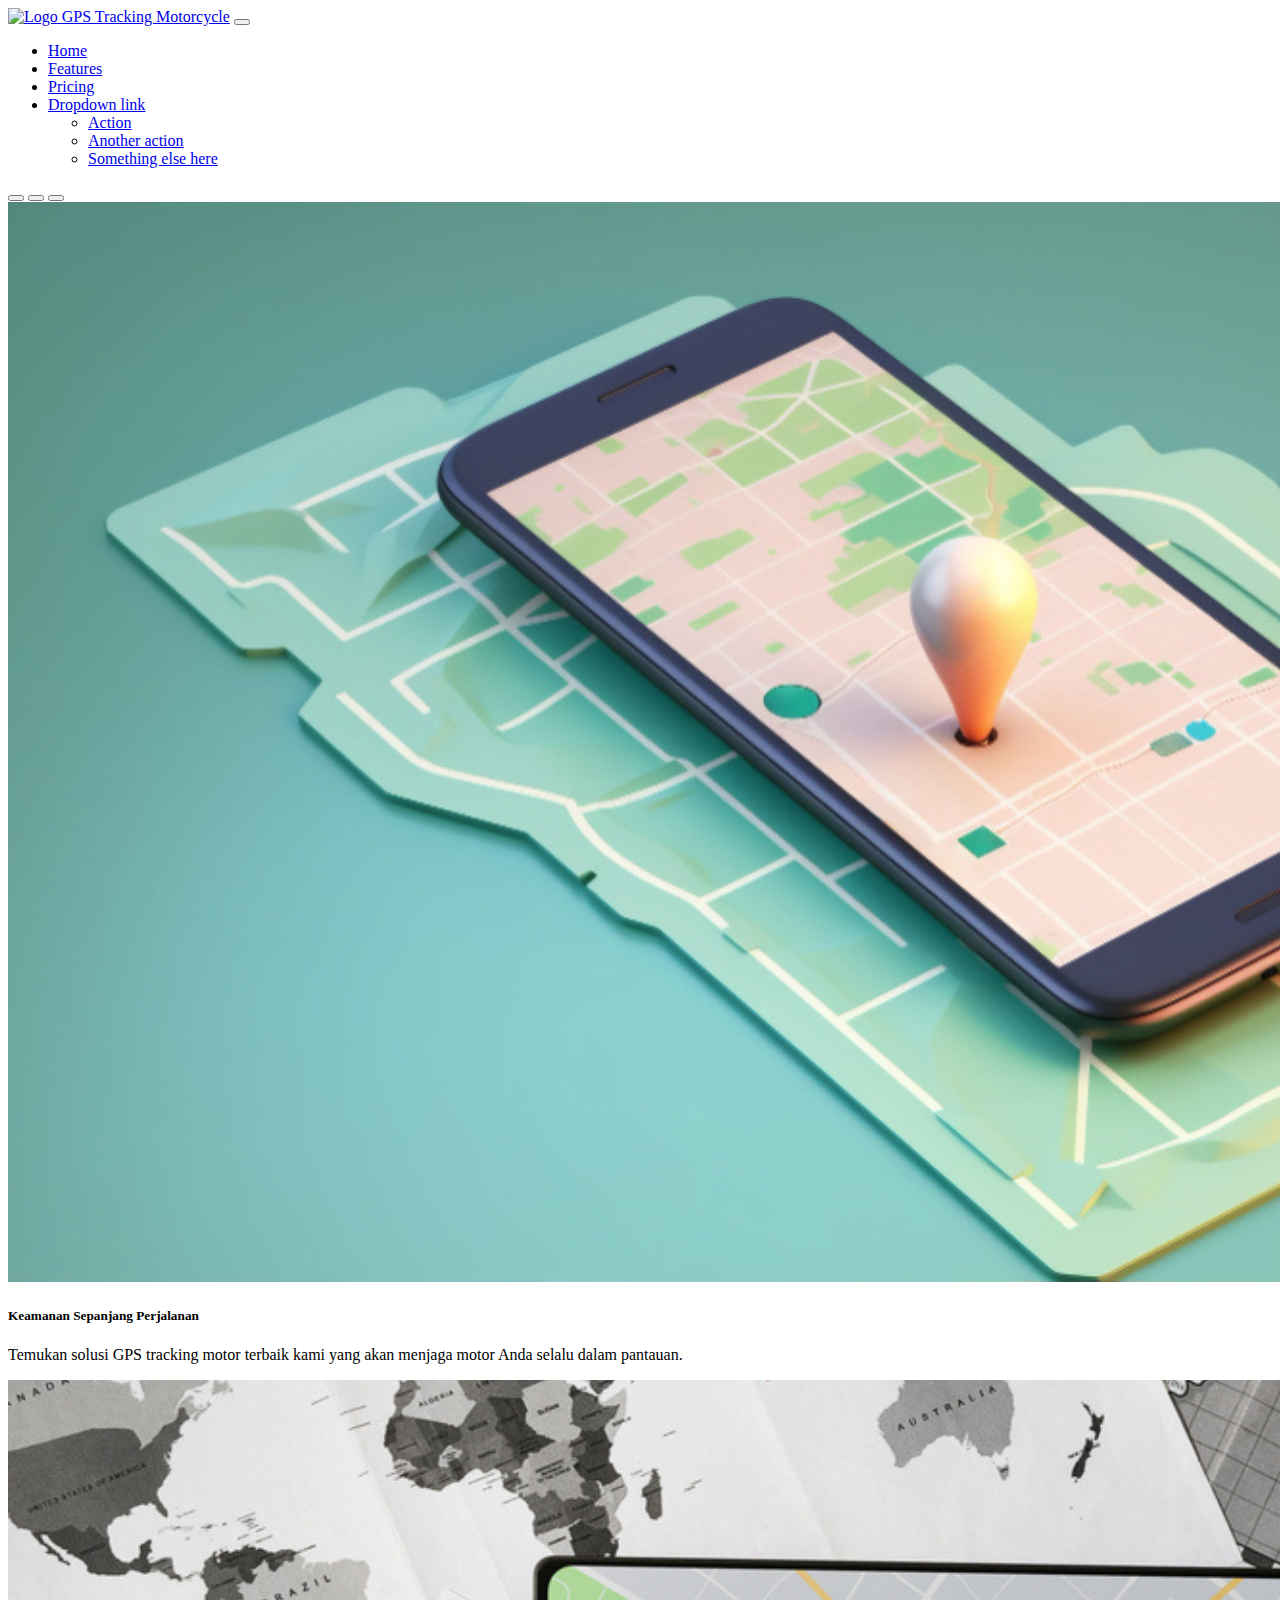
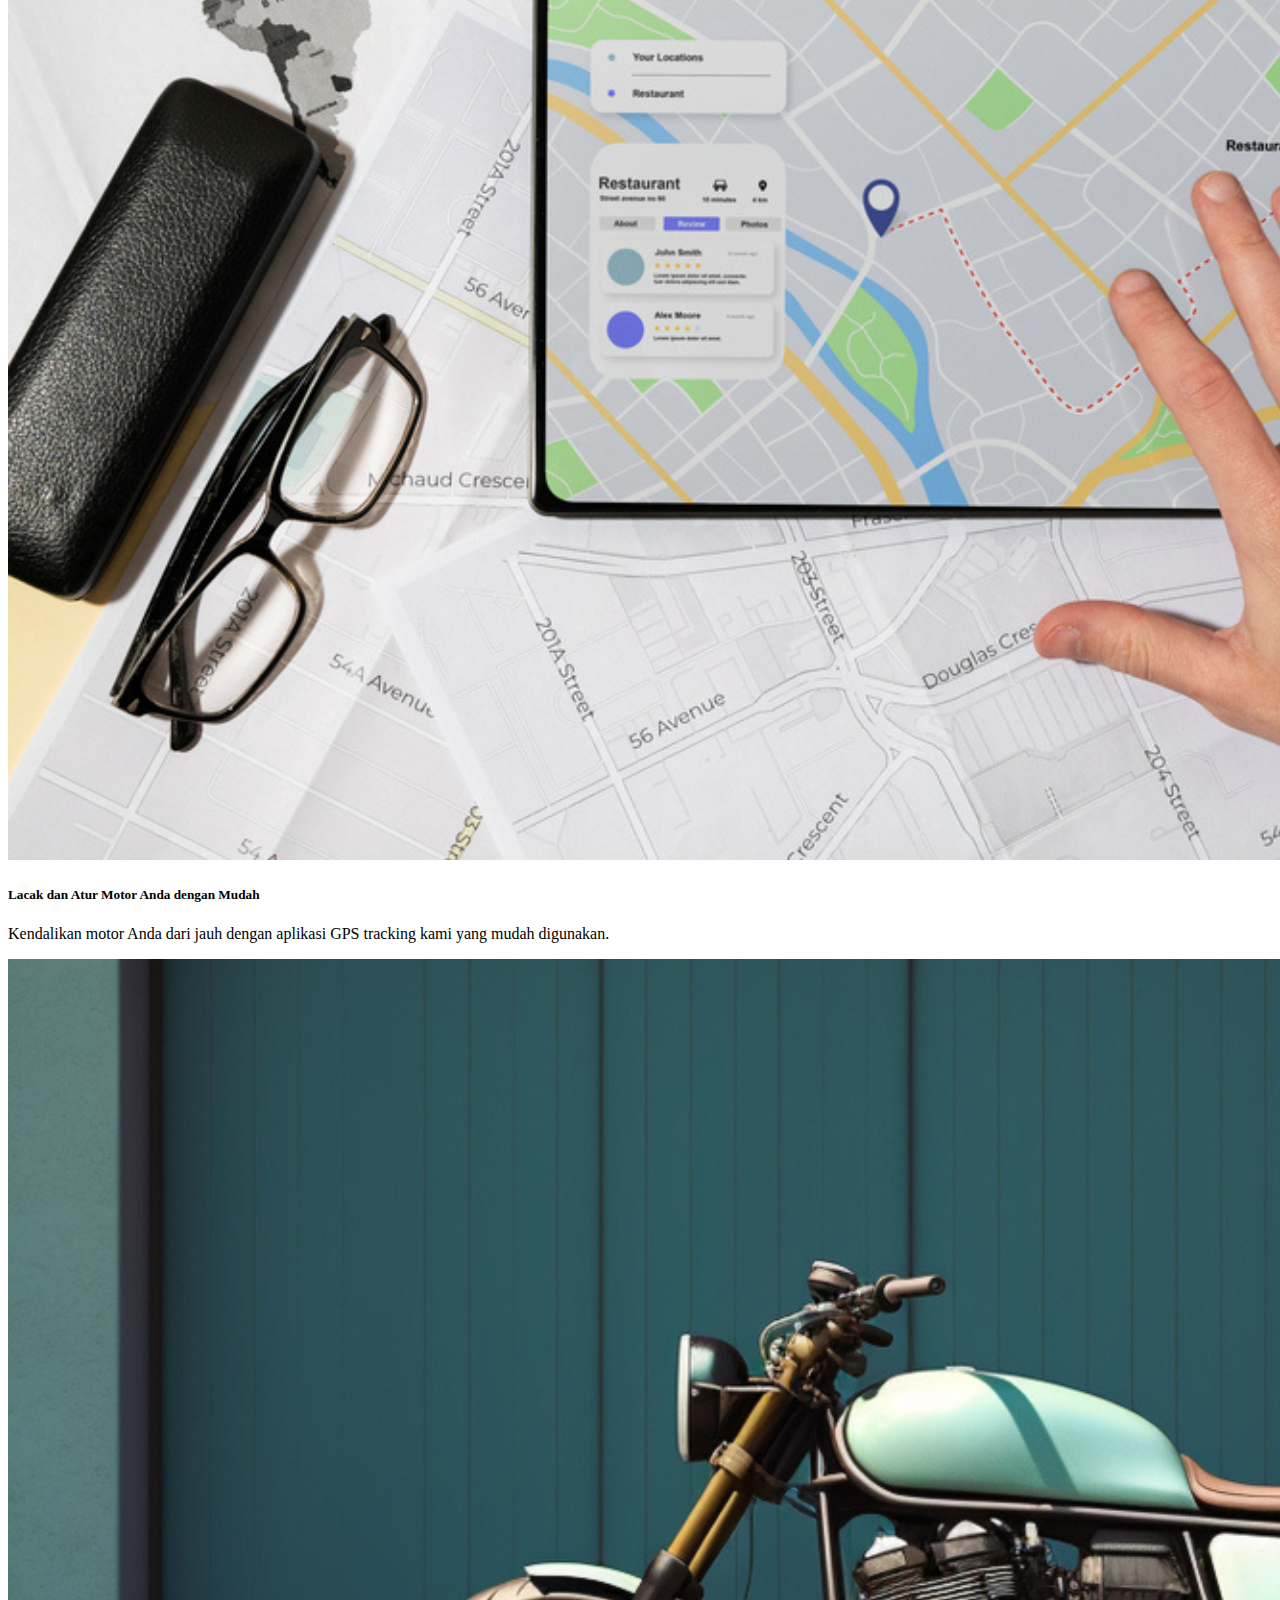
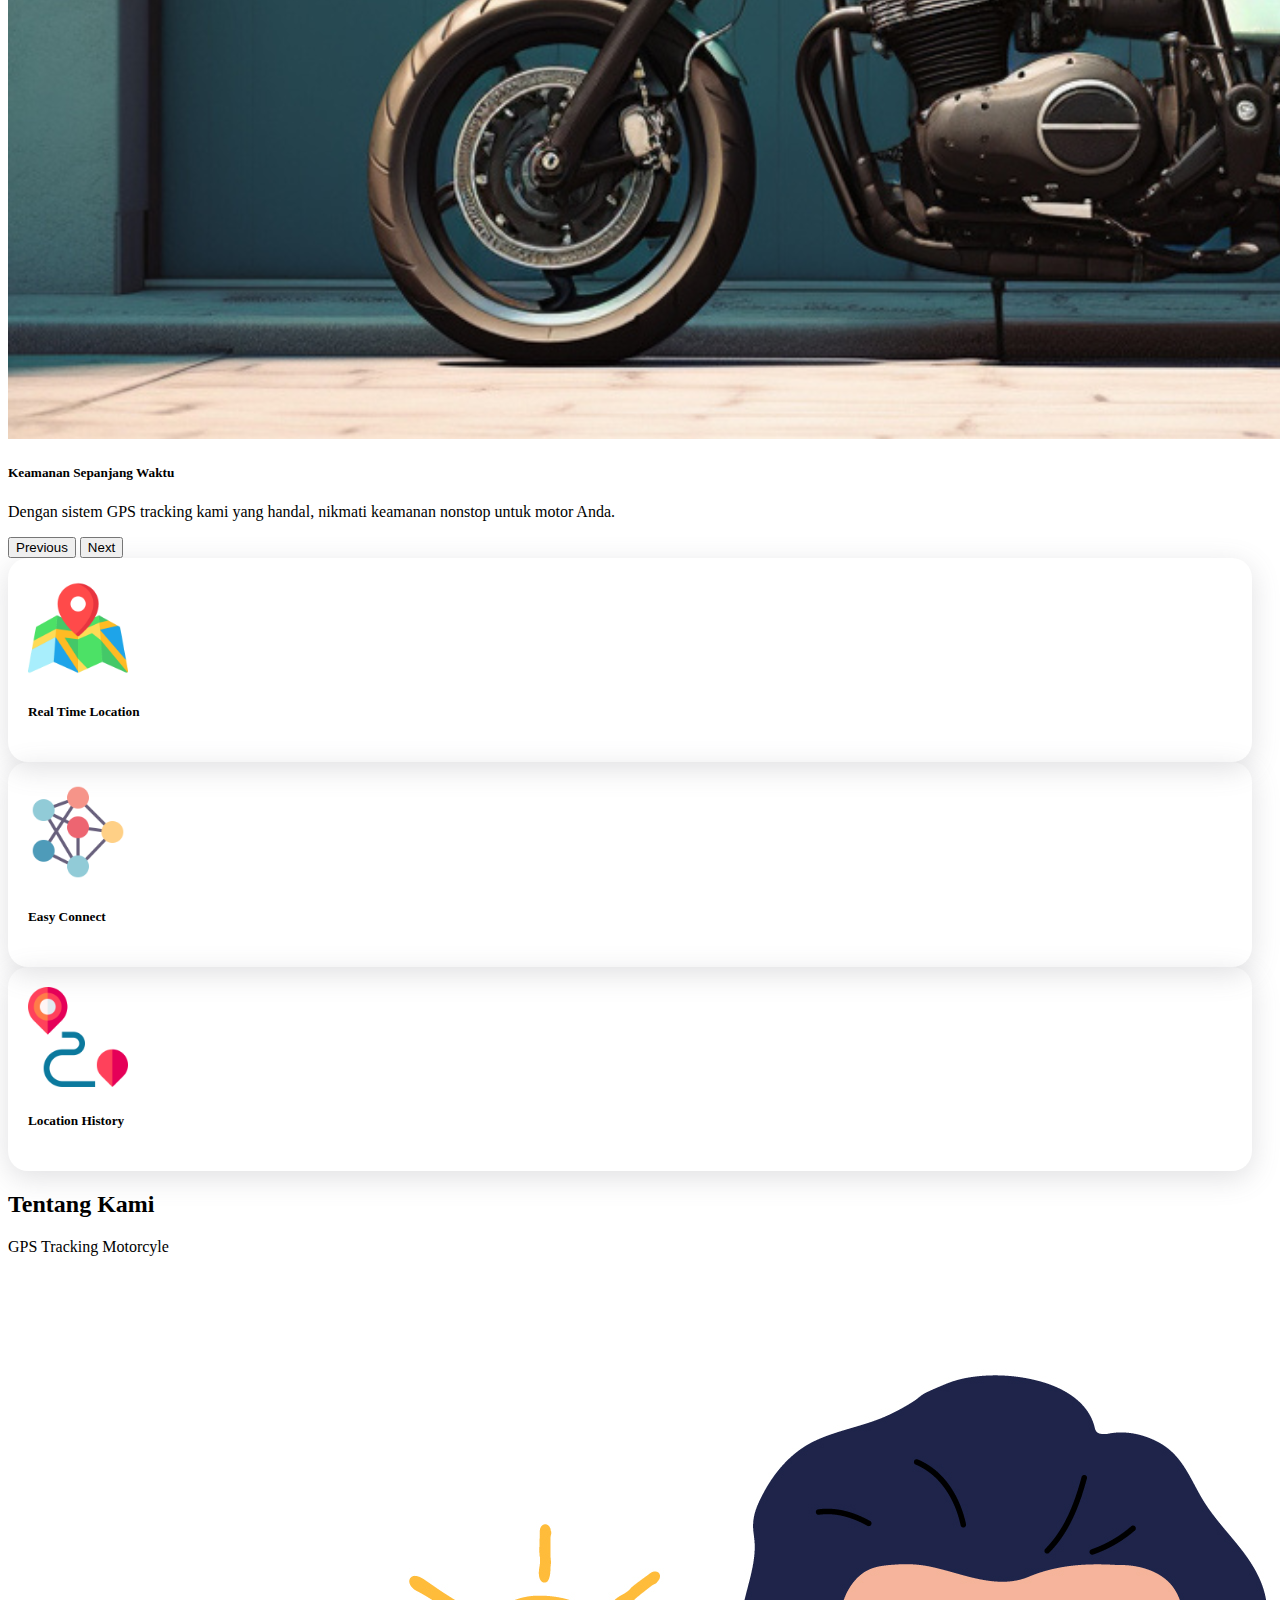
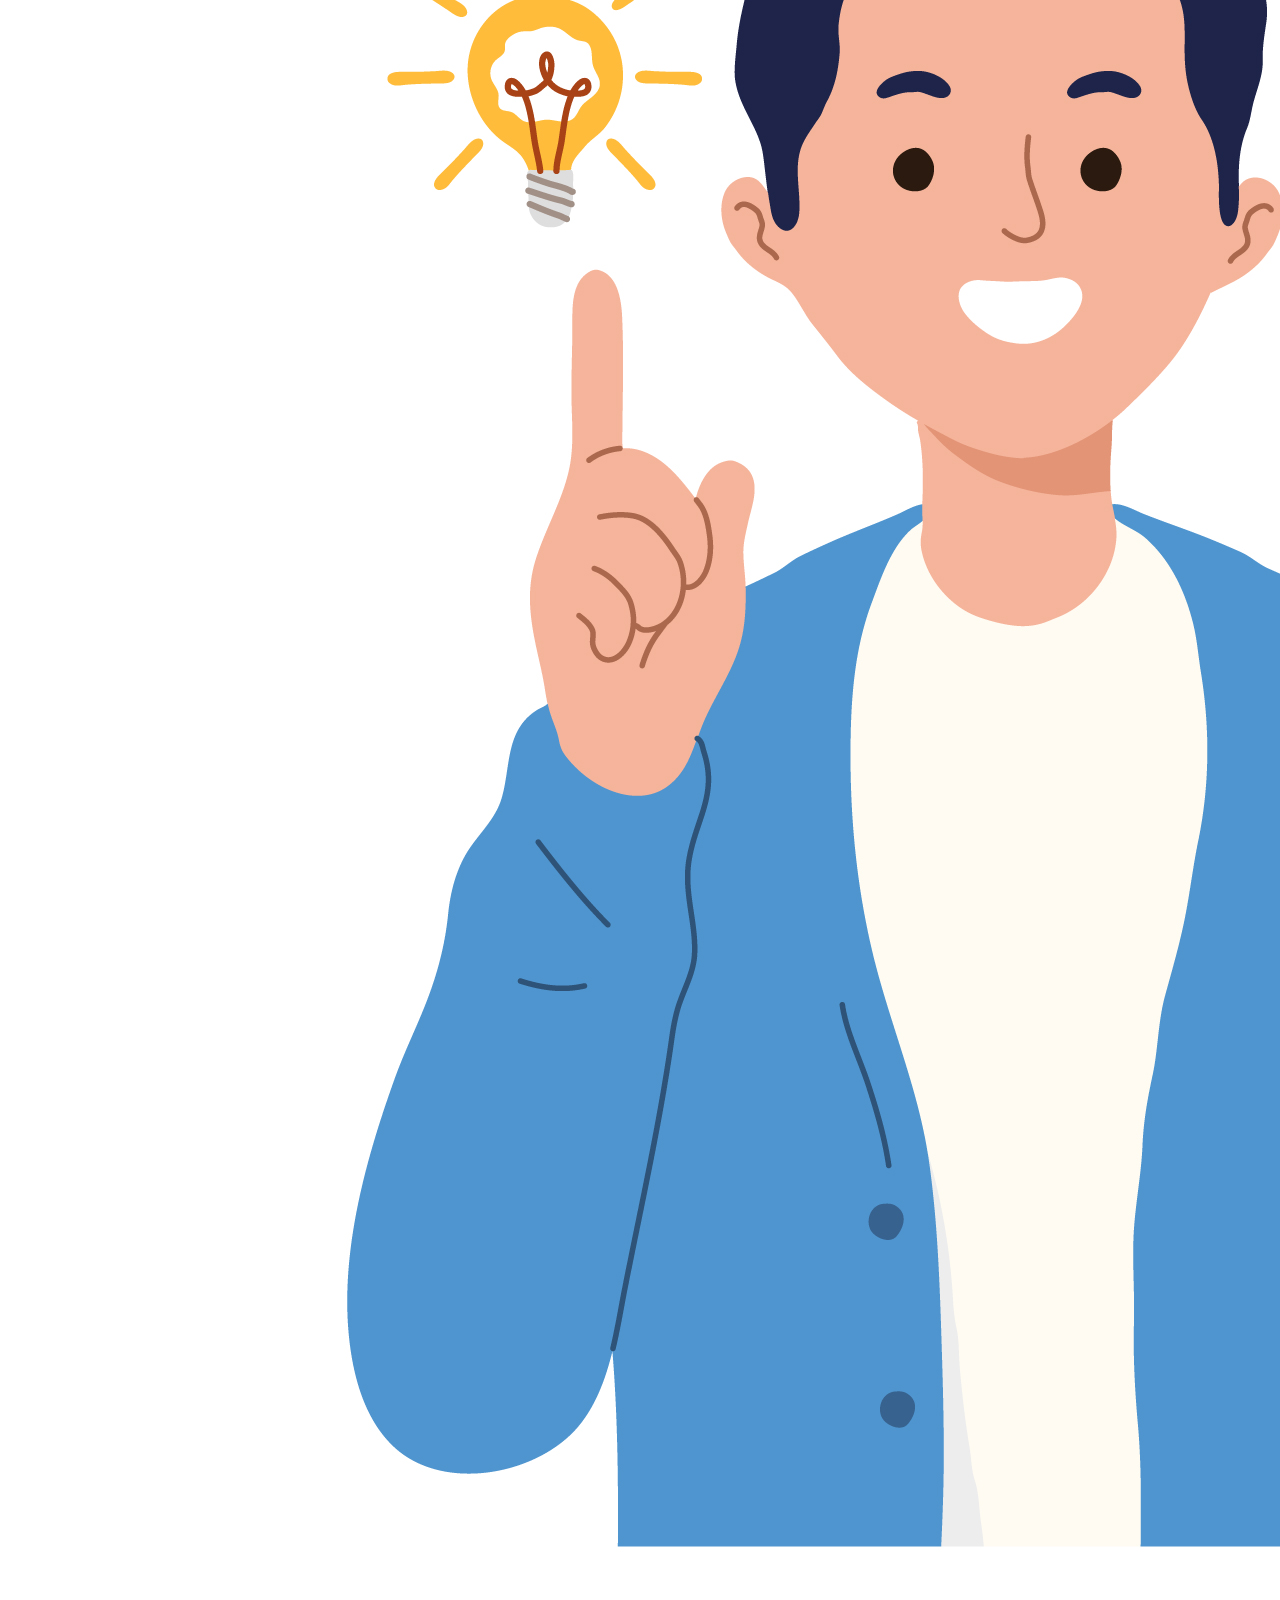
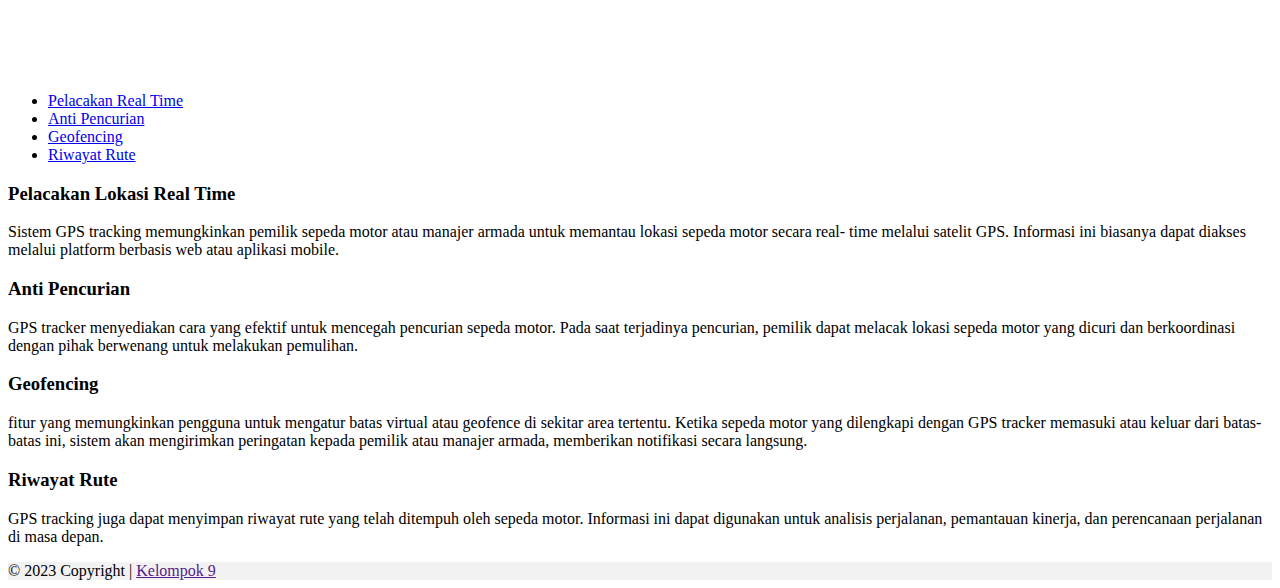
==== index.html @ eff178d1 "first commit" ====
<!doctype html>
<html lang="en">
  <head>
    <meta charset="utf-8">
    <meta name="viewport" content="width=device-width, initial-scale=1">
    <title>GPS Tracking Motorcycle</title>
    <link href="https://cdn.jsdelivr.net/npm/bootstrap@5.3.2/dist/css/bootstrap.min.css" rel="stylesheet" integrity="sha384-T3c6CoIi6uLrA9TneNEoa7RxnatzjcDSCmG1MXxSR1GAsXEV/Dwwykc2MPK8M2HN" crossorigin="anonymous">
  
    <style>
      .info {
        padding: 20px;
        margin-right: 20px;
        border-radius: 20px;
        box-shadow: rgba(100, 100, 111, 0.2) 0px 7px 29px 0px;
      }

      .info:hover {
        box-shadow: rgba(0, 0, 0, 0.35) 0px 5px 15px;
        transition: 500ms;
      }
    </style>
  </head>
  <body>

    <!-- Navbar -->
    <nav class="navbar navbar-expand-lg bg-body-tertiary">
        <div class="container-fluid">
            <a class="navbar-brand" href="#">
                <img src="/docs/5.3/assets/brand/bootstrap-logo.svg" alt="Logo" width="30" height="24" class="d-inline-block align-text-top">
            </a>
          <a class="navbar-brand" href="#">GPS Tracking Motorcycle</a>
          <button class="navbar-toggler" type="button" data-bs-toggle="collapse" data-bs-target="#navbarNavDropdown" aria-controls="navbarNavDropdown" aria-expanded="false" aria-label="Toggle navigation">
            <span class="navbar-toggler-icon"></span>
          </button>
          <div class="collapse navbar-collapse" id="navbarNavDropdown">
            <ul class="navbar-nav">
              <li class="nav-item">
                <a class="nav-link active" aria-current="page" href="#">Home</a>
              </li>
              <li class="nav-item">
                <a class="nav-link" href="#">Features</a>
              </li>
              <li class="nav-item">
                <a class="nav-link" href="#">Pricing</a>
              </li>
              <li class="nav-item dropdown">
                <a class="nav-link dropdown-toggle" href="#" role="button" data-bs-toggle="dropdown" aria-expanded="false">
                  Dropdown link
                </a>
                <ul class="dropdown-menu">
                  <li><a class="dropdown-item" href="#">Action</a></li>
                  <li><a class="dropdown-item" href="#">Another action</a></li>
                  <li><a class="dropdown-item" href="#">Something else here</a></li>
                </ul>
              </li>
            </ul>
          </div>
        </div>
    </nav>
    <!-- End Navbar -->

    <!-- Carousel -->
    <div id="carouselExampleCaptions" class="carousel slide">
        <div class="carousel-indicators">
          <button type="button" data-bs-target="#carouselExampleCaptions" data-bs-slide-to="0" class="active" aria-current="true" aria-label="Slide 1"></button>
          <button type="button" data-bs-target="#carouselExampleCaptions" data-bs-slide-to="1" aria-label="Slide 2"></button>
          <button type="button" data-bs-target="#carouselExampleCaptions" data-bs-slide-to="2" aria-label="Slide 3"></button>
        </div>
        <div class="carousel-inner">
          <div class="carousel-item active">
            <img src="/asset/img/gps.png" class="d-block w-100" alt="...">
            <div class="carousel-caption d-none d-md-block">
              <h5>Keamanan Sepanjang Perjalanan</h5>
              <p>Temukan solusi GPS tracking motor terbaik kami yang akan menjaga motor Anda selalu dalam pantauan.</p>
            </div>
          </div>
          <div class="carousel-item">
            <img src="/asset/img/tracking.png" class="d-block w-100" alt="...">
            <div class="carousel-caption d-none d-md-block">
              <h5>Lacak dan Atur Motor Anda dengan Mudah</h5>
              <p>Kendalikan motor Anda dari jauh dengan aplikasi GPS tracking kami yang mudah digunakan.</p>
            </div>
          </div>
          <div class="carousel-item">
            <img src="/asset/img/motorcycle.png" class="d-block w-100" alt="...">
            <div class="carousel-caption d-none d-md-block">
              <h5>Keamanan Sepanjang Waktu</h5>
              <p>Dengan sistem GPS tracking kami yang handal, nikmati keamanan nonstop untuk motor Anda.</p>
            </div>
          </div>
        </div>
        <button class="carousel-control-prev" type="button" data-bs-target="#carouselExampleCaptions" data-bs-slide="prev">
          <span class="carousel-control-prev-icon" aria-hidden="true"></span>
          <span class="visually-hidden">Previous</span>
        </button>
        <button class="carousel-control-next" type="button" data-bs-target="#carouselExampleCaptions" data-bs-slide="next">
          <span class="carousel-control-next-icon" aria-hidden="true"></span>
          <span class="visually-hidden">Next</span>
        </button>
    </div>
    <!-- End Carousel -->

    <!-- Main -->
    <div class="container text-center mt-5 mb-5">
      <div class="row align-items-center">
        <div class="col info">
          <img src="/asset/img/map.png" width="100px" alt="" srcset="">
          <br>
          <h5>Real Time Location</h5>
        </div>
        <div class="col info">
          <img src="/asset/img/neural.png" width="100px" alt="" srcset="">
          <br>
          <h5>Easy Connect</h5>
        </div>
        <div class="col info">
          <img src="/asset/img/delivery.png" width="100px" alt="" srcset="">
          <br>
          <h5>Location History</h5>
        </div>
      </div>

      <div class="mt-5">
        <h2>Tentang Kami</h2>
        <p>GPS Tracking Motorcyle</p>
      </div>
    </div>

    <div class="container mt-4">
      <div class="row">
        <div class="col-md-5">
          <!-- Kolom dengan gambar -->
          <img src="/asset/img/people.jpg" class="img-fluid" alt="Gambar Anda">
        </div>
        <div class="col-md-7">
          <!-- Tab dan konten tab tetap di sini -->
          <ul class="nav nav-tabs" id="myTabs">
            <li class="nav-item">
              <a class="nav-link active" data-toggle="tab" href="#tab1">Pelacakan Real Time</a>
            </li>
            <li class="nav-item">
              <a class="nav-link" data-toggle="tab" href="#tab2">Anti Pencurian</a>
            </li>
            <li class="nav-item">
              <a class="nav-link" data-toggle="tab" href="#tab3">Geofencing</a>
            </li>
            <li class="nav-item">
              <a class="nav-link" data-toggle="tab" href="#tab4">Riwayat Rute</a>
            </li>
          </ul>
    
          <div class="tab-content mt-5">
            <div id="tab1" class="tab-pane fade show active">
              <h3>Pelacakan Lokasi Real Time</h3>
              <p>Sistem GPS tracking memungkinkan pemilik sepeda motor atau manajer armada untuk memantau lokasi sepeda motor secara real- time melalui satelit GPS. Informasi ini biasanya dapat diakses melalui platform berbasis web atau aplikasi mobile.</p>
            </div>
            <div id="tab2" class="tab-pane fade">
              <h3>Anti Pencurian</h3>
              <p>GPS tracker menyediakan cara yang efektif untuk mencegah pencurian sepeda motor. Pada saat terjadinya pencurian, pemilik dapat melacak lokasi sepeda motor yang dicuri dan berkoordinasi dengan pihak berwenang untuk melakukan pemulihan.</p>
            </div>
            <div id="tab3" class="tab-pane fade">
              <h3>Geofencing</h3>
              <p>fitur yang memungkinkan pengguna untuk mengatur batas virtual atau geofence di sekitar area tertentu. Ketika sepeda motor yang dilengkapi dengan GPS tracker memasuki atau keluar dari batas-batas ini, sistem akan mengirimkan peringatan kepada pemilik atau manajer armada, memberikan notifikasi secara langsung.</p>
            </div>
            <div id="tab4" class="tab-pane fade">
              <h3>Riwayat Rute</h3>
              <p>GPS tracking juga dapat menyimpan riwayat rute yang telah ditempuh oleh sepeda motor. Informasi ini dapat digunakan untuk analisis perjalanan, pemantauan kinerja, dan perencanaan perjalanan di masa depan.</p>
            </div>
          </div>
        </div>
      </div>
    </div>
    <!-- End Main -->

    <!-- Footer -->
    <footer class="text-center text-lg-start bg-light text-muted">
      <!-- Copyright -->
      <div class="text-center p-4" style="background-color: rgba(0, 0, 0, 0.05);">
        © 2023 Copyright | 
        <a class="text-reset fw-bold" href="">Kelompok 9</a>
      </div>
      <!-- Copyright -->
    </footer>
    <!-- Footer -->

    <script src="https://cdn.jsdelivr.net/npm/bootstrap@5.3.2/dist/js/bootstrap.bundle.min.js" integrity="sha384-C6RzsynM9kWDrMNeT87bh95OGNyZPhcTNXj1NW7RuBCsyN/o0jlpcV8Qyq46cDfL" crossorigin="anonymous"></script>
    <script src="https://code.jquery.com/jquery-3.5.1.slim.min.js"></script>
    <script src="https://cdn.jsdelivr.net/npm/@popperjs/core@2.5.3/dist/umd/popper.min.js"></script>
    <script src="https://maxcdn.bootstrapcdn.com/bootstrap/4.5.2/js/bootstrap.min.js"></script>
  </body>
</html>
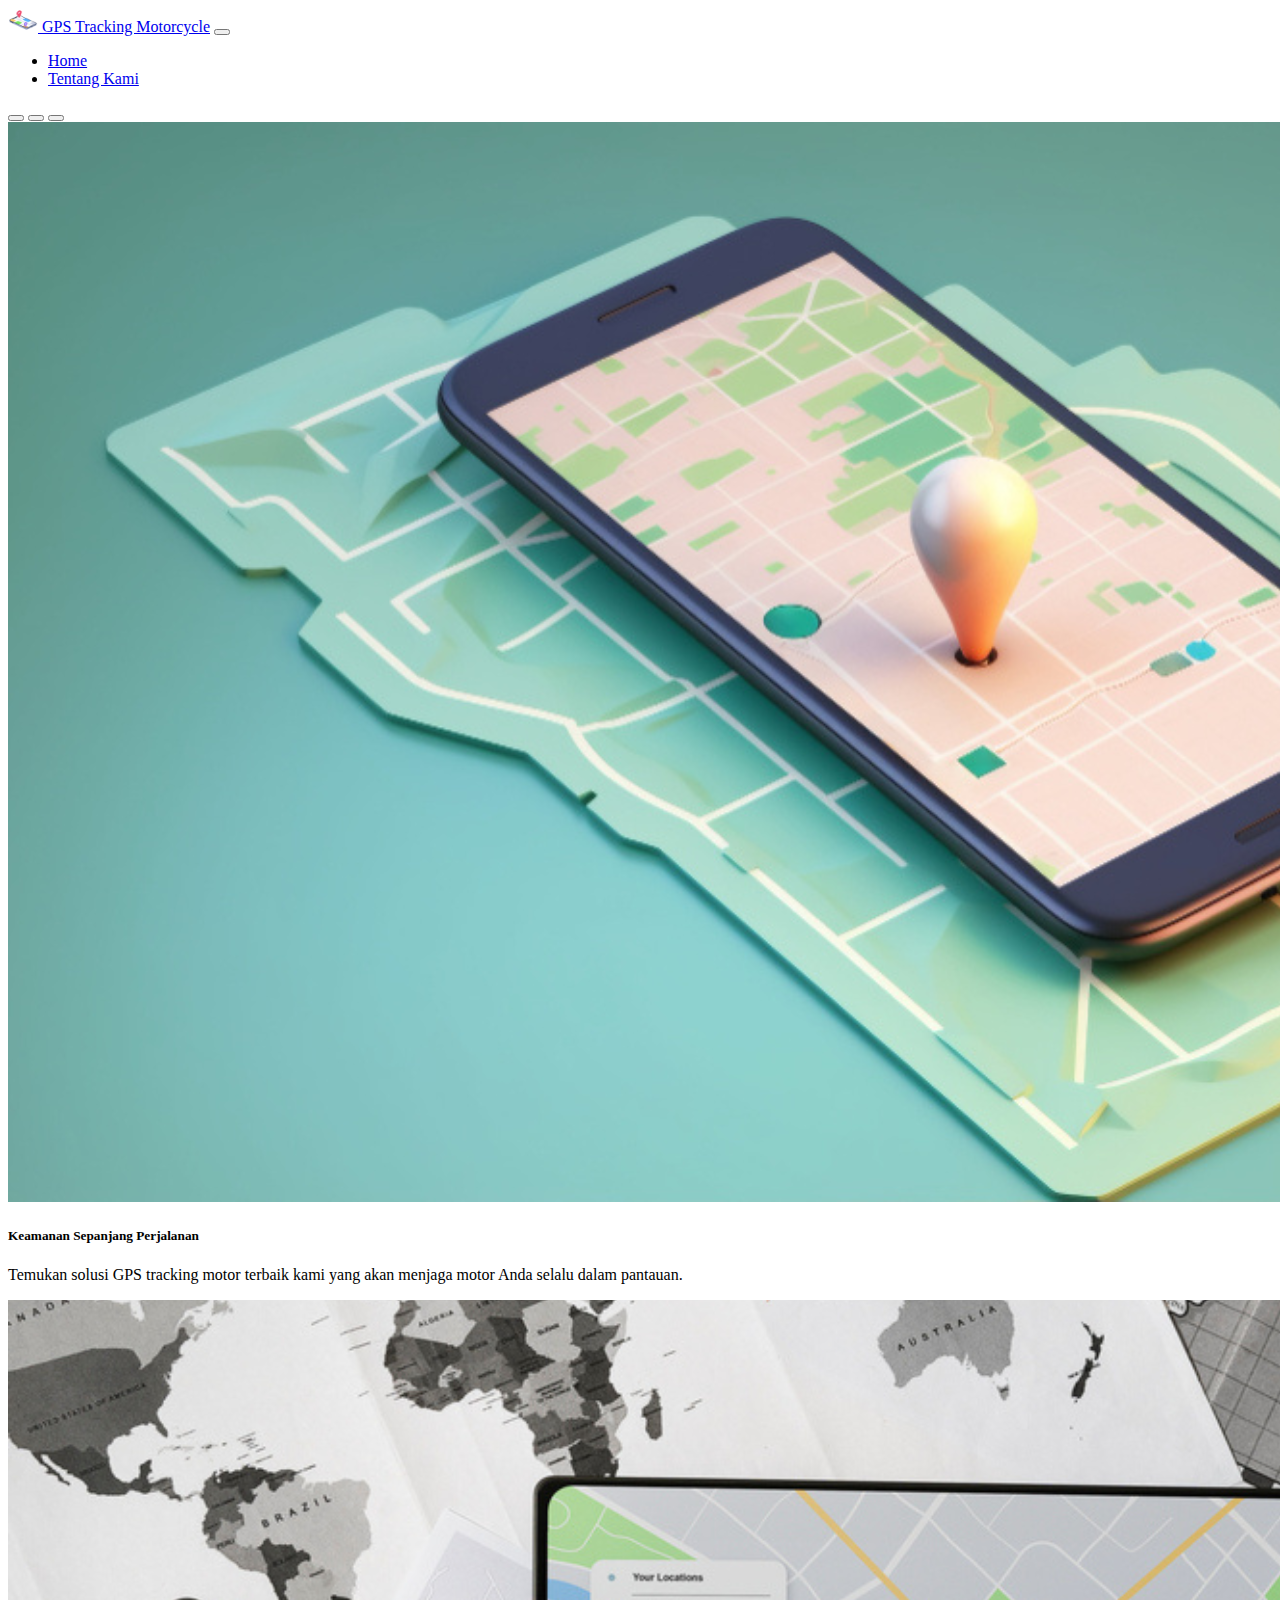
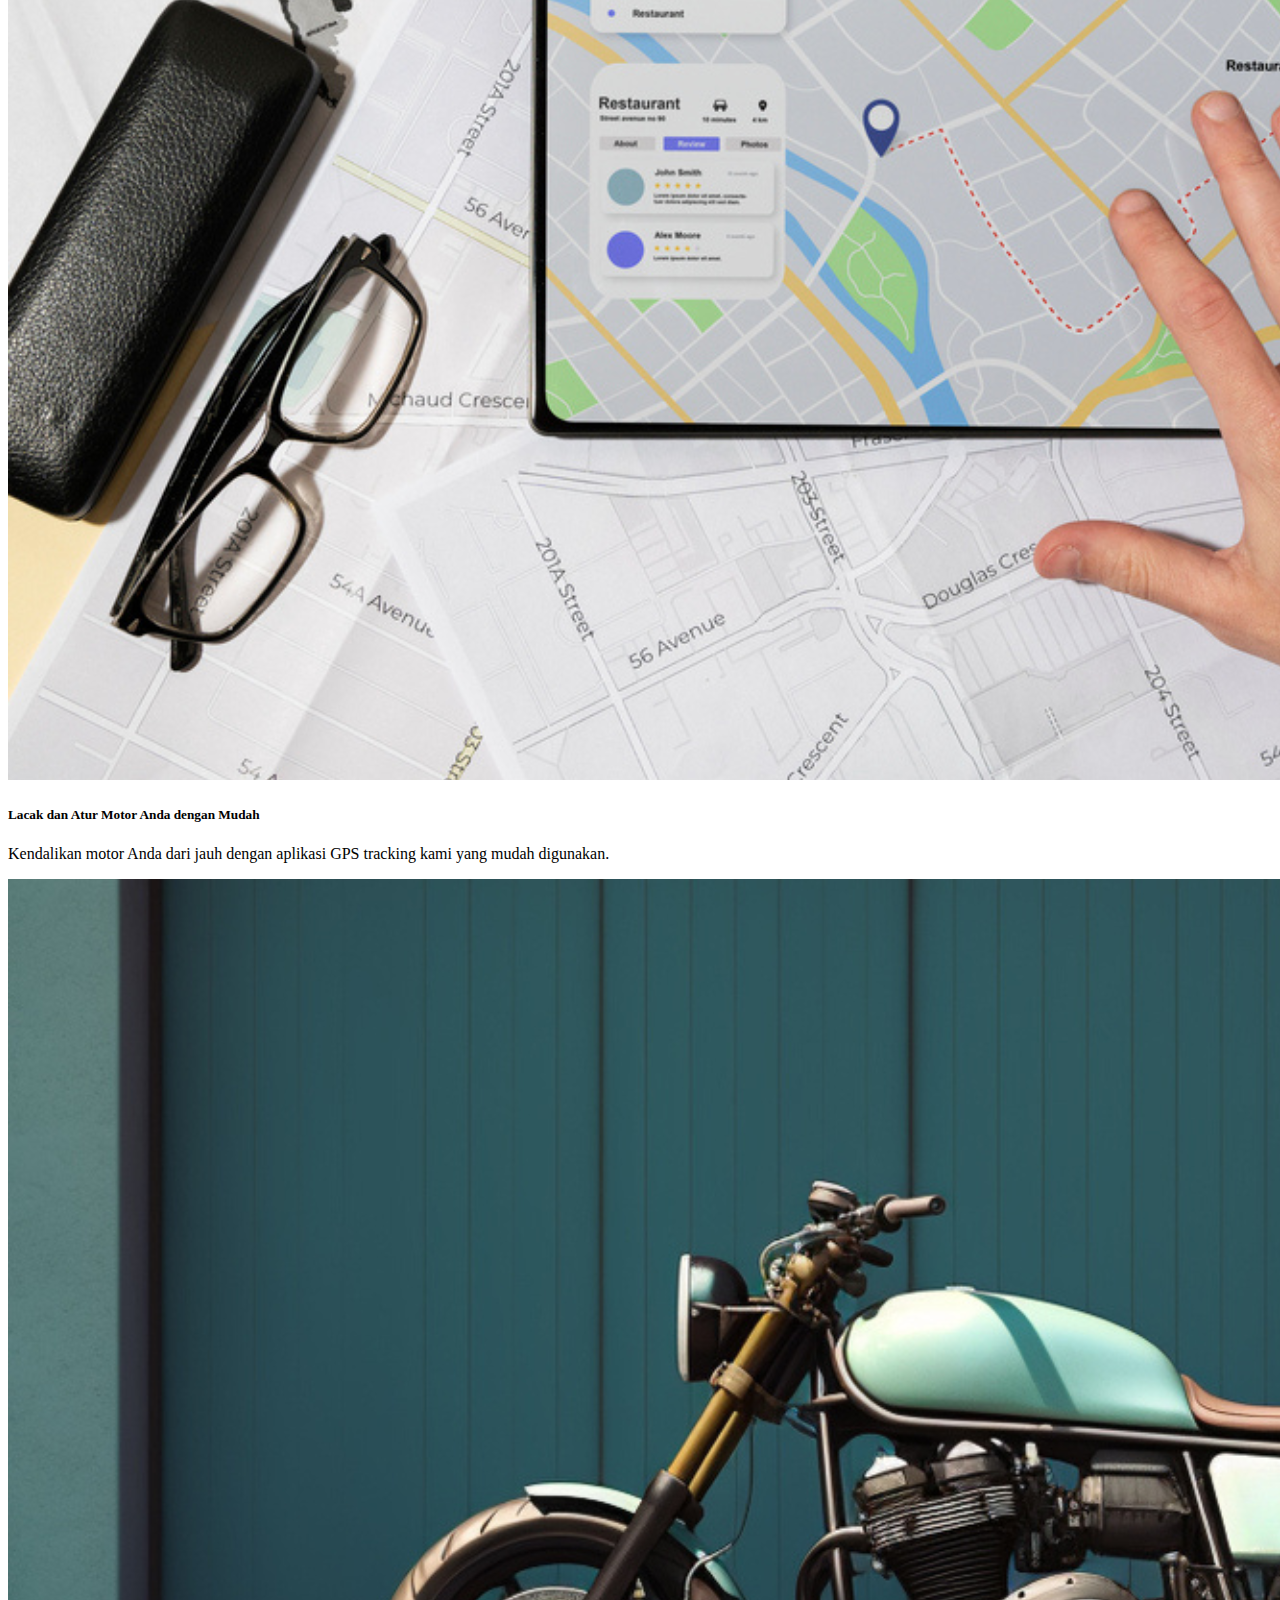
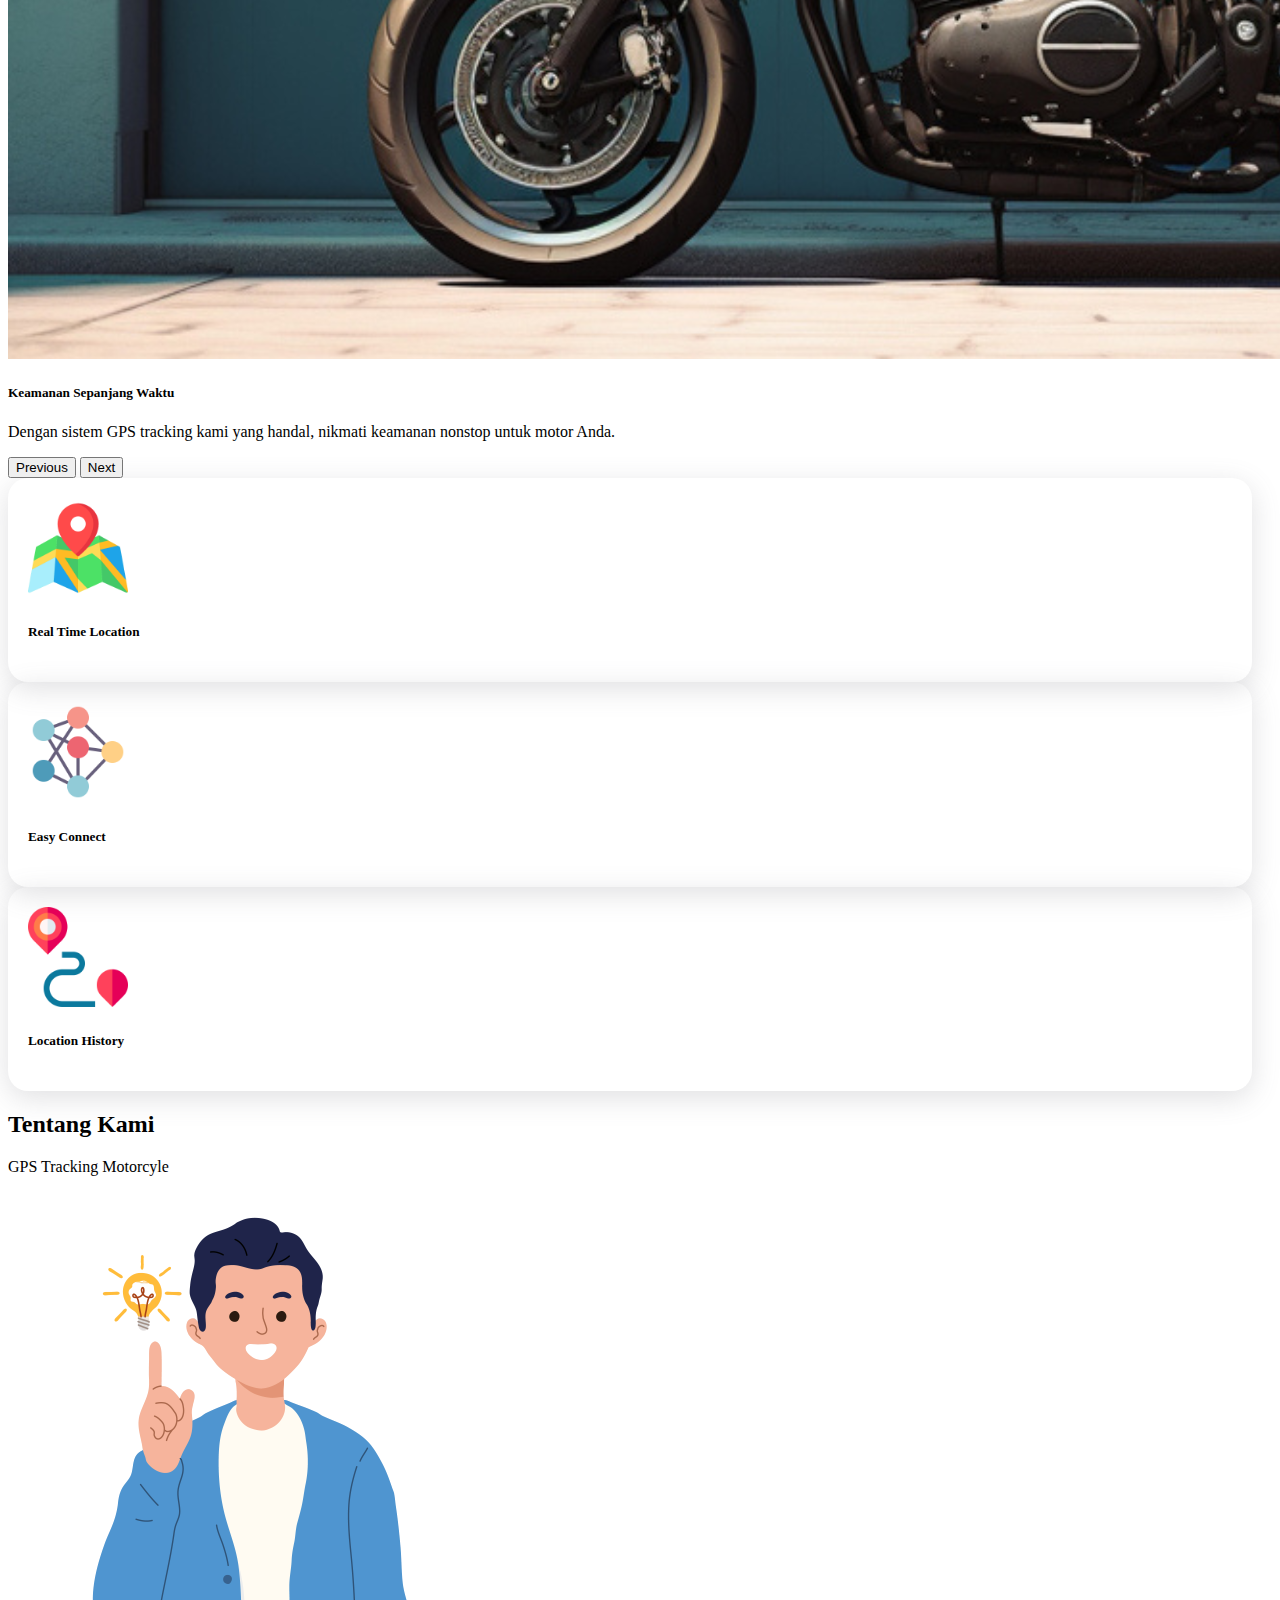
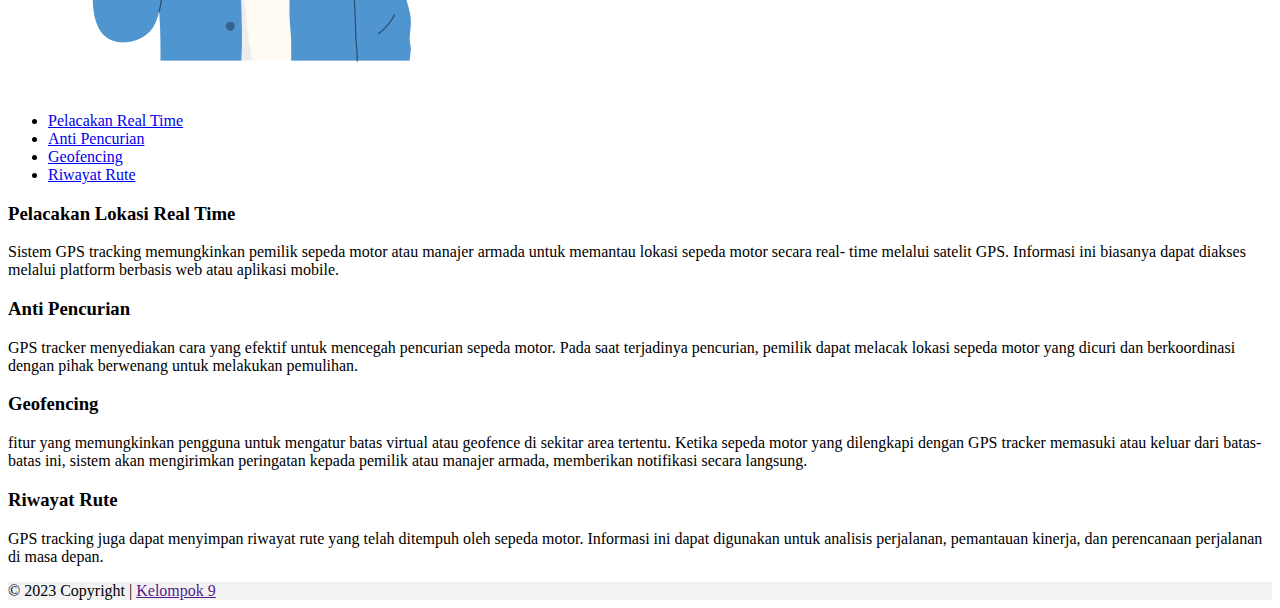
==== commit 71b998bf: "update" ====
--- a/index.html
+++ b/index.html
@@ -5,20 +5,7 @@
     <meta name="viewport" content="width=device-width, initial-scale=1">
     <title>GPS Tracking Motorcycle</title>
     <link href="https://cdn.jsdelivr.net/npm/bootstrap@5.3.2/dist/css/bootstrap.min.css" rel="stylesheet" integrity="sha384-T3c6CoIi6uLrA9TneNEoa7RxnatzjcDSCmG1MXxSR1GAsXEV/Dwwykc2MPK8M2HN" crossorigin="anonymous">
-  
-    <style>
-      .info {
-        padding: 20px;
-        margin-right: 20px;
-        border-radius: 20px;
-        box-shadow: rgba(100, 100, 111, 0.2) 0px 7px 29px 0px;
-      }
-
-      .info:hover {
-        box-shadow: rgba(0, 0, 0, 0.35) 0px 5px 15px;
-        transition: 500ms;
-      }
-    </style>
+    <link rel="stylesheet" href="asset/css/index.css">
   </head>
   <body>
 
@@ -26,7 +13,7 @@
     <nav class="navbar navbar-expand-lg bg-body-tertiary">
         <div class="container-fluid">
             <a class="navbar-brand" href="#">
-                <img src="/docs/5.3/assets/brand/bootstrap-logo.svg" alt="Logo" width="30" height="24" class="d-inline-block align-text-top">
+                <img src="asset/img/logo.png" alt="Logo" width="30" height="24" class="d-inline-block align-text-top">
             </a>
           <a class="navbar-brand" href="#">GPS Tracking Motorcycle</a>
           <button class="navbar-toggler" type="button" data-bs-toggle="collapse" data-bs-target="#navbarNavDropdown" aria-controls="navbarNavDropdown" aria-expanded="false" aria-label="Toggle navigation">
@@ -35,23 +22,10 @@
           <div class="collapse navbar-collapse" id="navbarNavDropdown">
             <ul class="navbar-nav">
               <li class="nav-item">
-                <a class="nav-link active" aria-current="page" href="#">Home</a>
+                <a class="nav-link active" aria-current="page" href="index.html">Home</a>
               </li>
               <li class="nav-item">
-                <a class="nav-link" href="#">Features</a>
-              </li>
-              <li class="nav-item">
-                <a class="nav-link" href="#">Pricing</a>
-              </li>
-              <li class="nav-item dropdown">
-                <a class="nav-link dropdown-toggle" href="#" role="button" data-bs-toggle="dropdown" aria-expanded="false">
-                  Dropdown link
-                </a>
-                <ul class="dropdown-menu">
-                  <li><a class="dropdown-item" href="#">Action</a></li>
-                  <li><a class="dropdown-item" href="#">Another action</a></li>
-                  <li><a class="dropdown-item" href="#">Something else here</a></li>
-                </ul>
+                <a class="nav-link" href="tentang.html">Tentang Kami</a>
               </li>
             </ul>
           </div>
@@ -121,7 +95,7 @@
       </div>
 
       <div class="mt-5">
-        <h2>Tentang Kami</h2>
+        <h2 id="tentangKami">Tentang Kami</h2>
         <p>GPS Tracking Motorcyle</p>
       </div>
     </div>
@@ -130,7 +104,7 @@
       <div class="row">
         <div class="col-md-5">
           <!-- Kolom dengan gambar -->
-          <img src="/asset/img/people.jpg" class="img-fluid" alt="Gambar Anda">
+          <img src="/asset/img/people.png" id="gambar" class="img-fluid zoomable" alt="Gambar Anda">
         </div>
         <div class="col-md-7">
           <!-- Tab dan konten tab tetap di sini -->
@@ -187,5 +161,6 @@
     <script src="https://code.jquery.com/jquery-3.5.1.slim.min.js"></script>
     <script src="https://cdn.jsdelivr.net/npm/@popperjs/core@2.5.3/dist/umd/popper.min.js"></script>
     <script src="https://maxcdn.bootstrapcdn.com/bootstrap/4.5.2/js/bootstrap.min.js"></script>
+    <script src="asset/js/script.js"></script>
   </body>
 </html>--- a/asset/css/index.css
+++ b/asset/css/index.css
@@ -0,0 +1,20 @@
+.info {
+    padding: 20px;
+    margin-right: 20px;
+    border-radius: 20px;
+    box-shadow: rgba(100, 100, 111, 0.2) 0px 7px 29px 0px;
+  }
+
+  .info:hover {
+    box-shadow: rgba(0, 0, 0, 0.35) 0px 5px 15px;
+    transition: 500ms;
+  }
+
+  .zoomable {
+      cursor: pointer;
+      transition: transform 0.3s;
+  }
+
+  .zoomable.zoomed {
+      transform: scale(2); /* Ubah sesuai dengan faktor perbesaran yang Anda inginkan */
+  }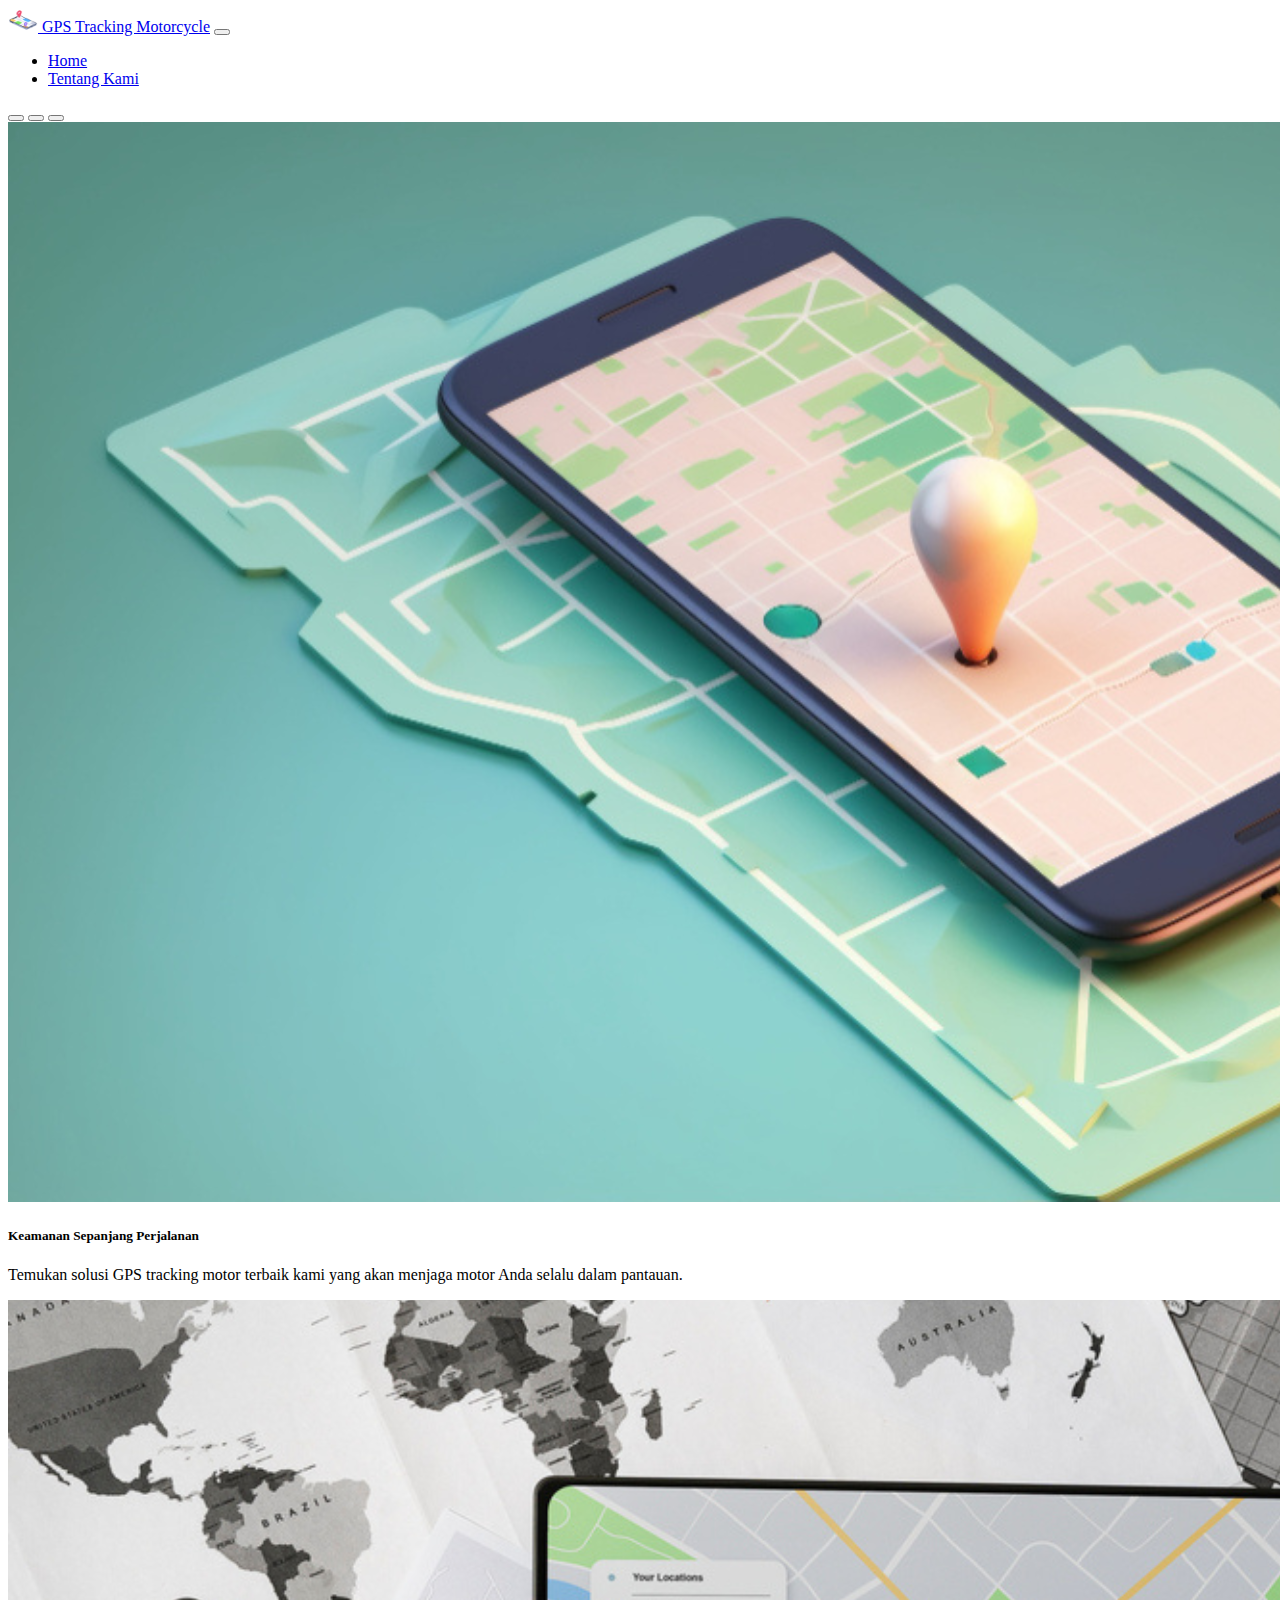
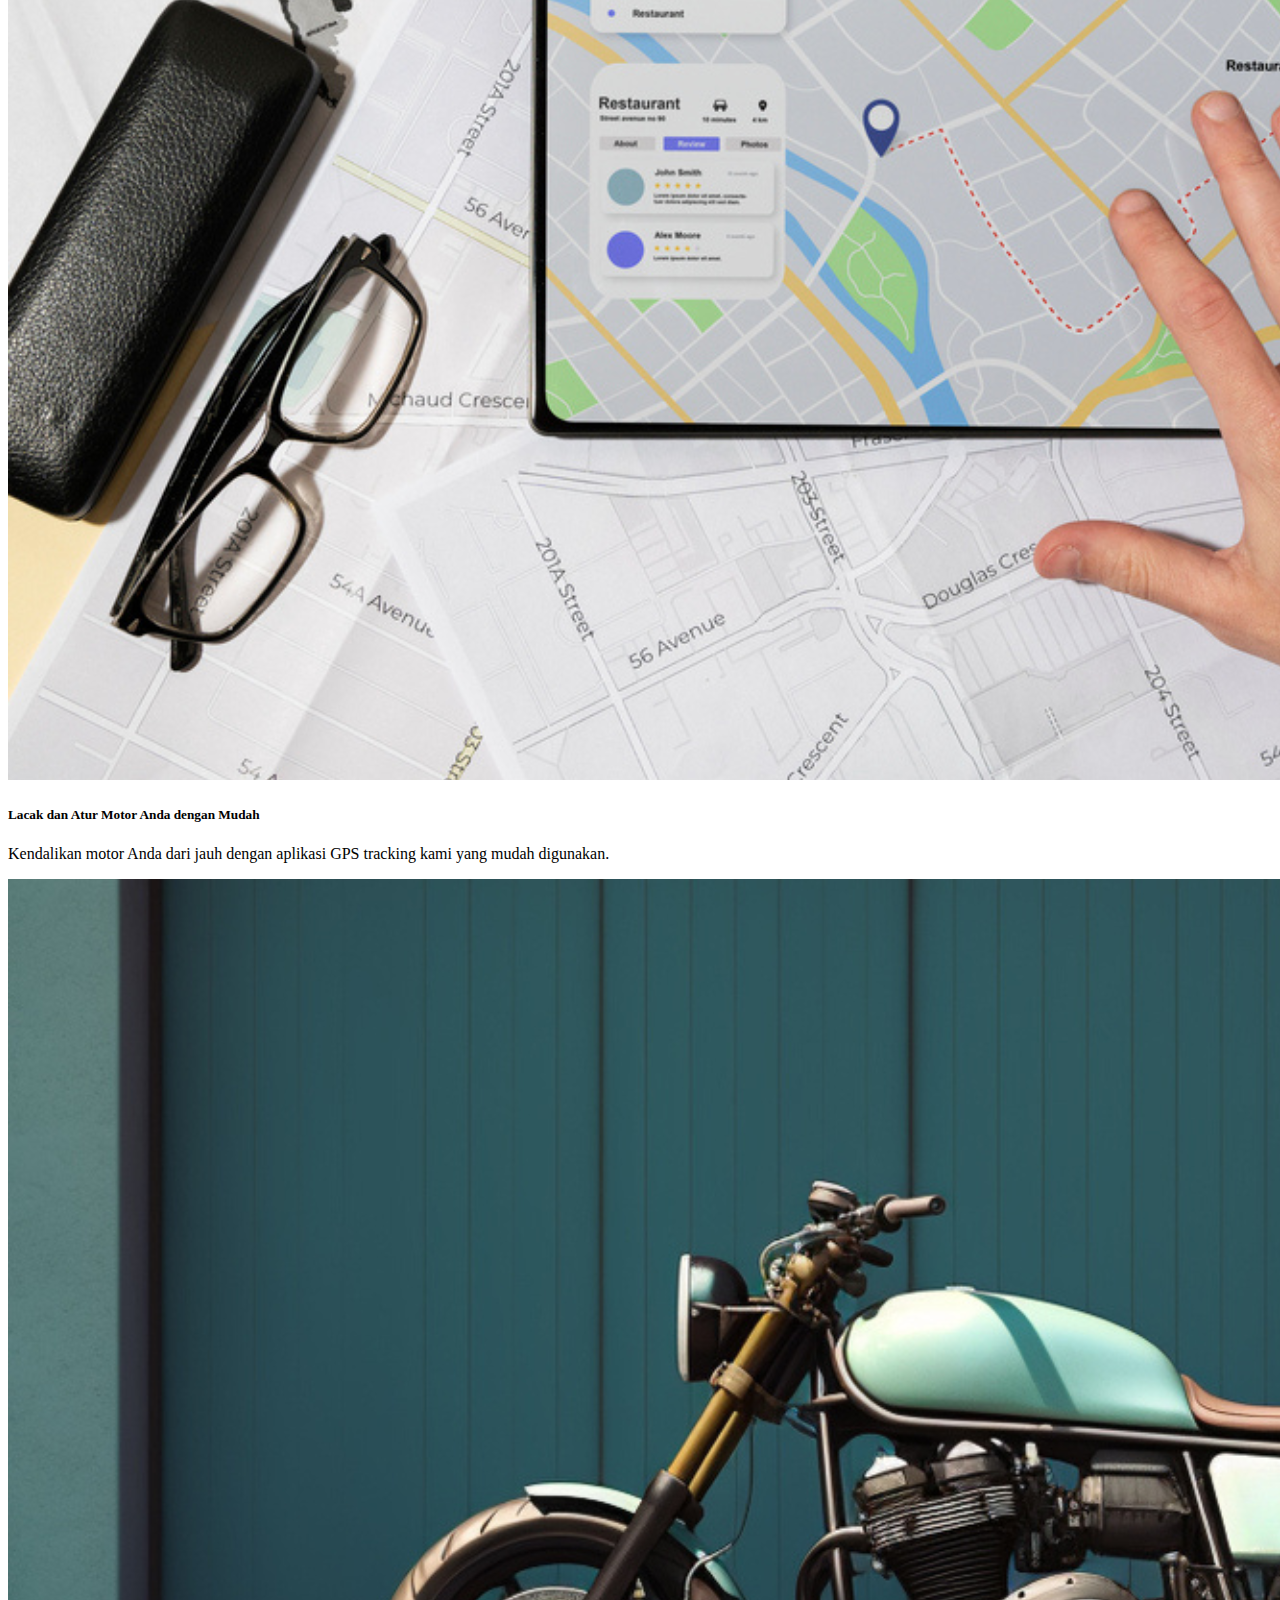
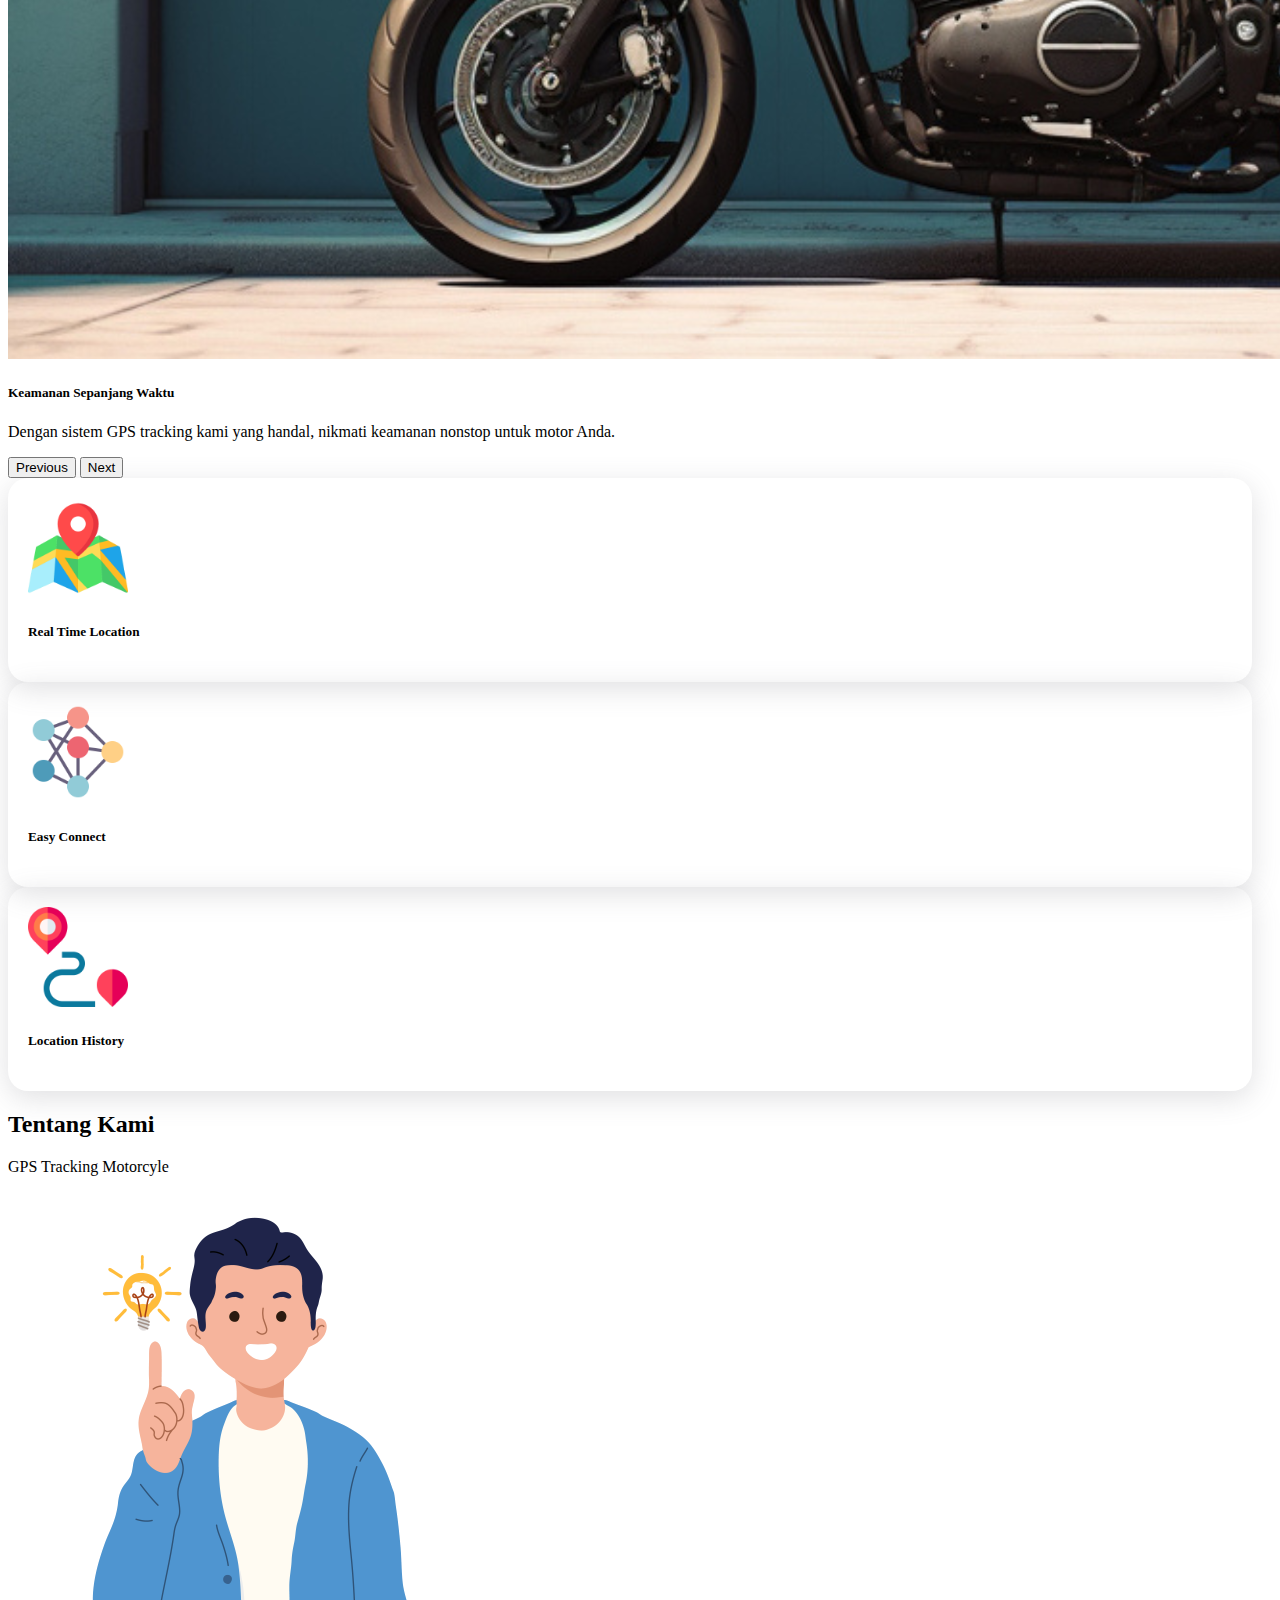
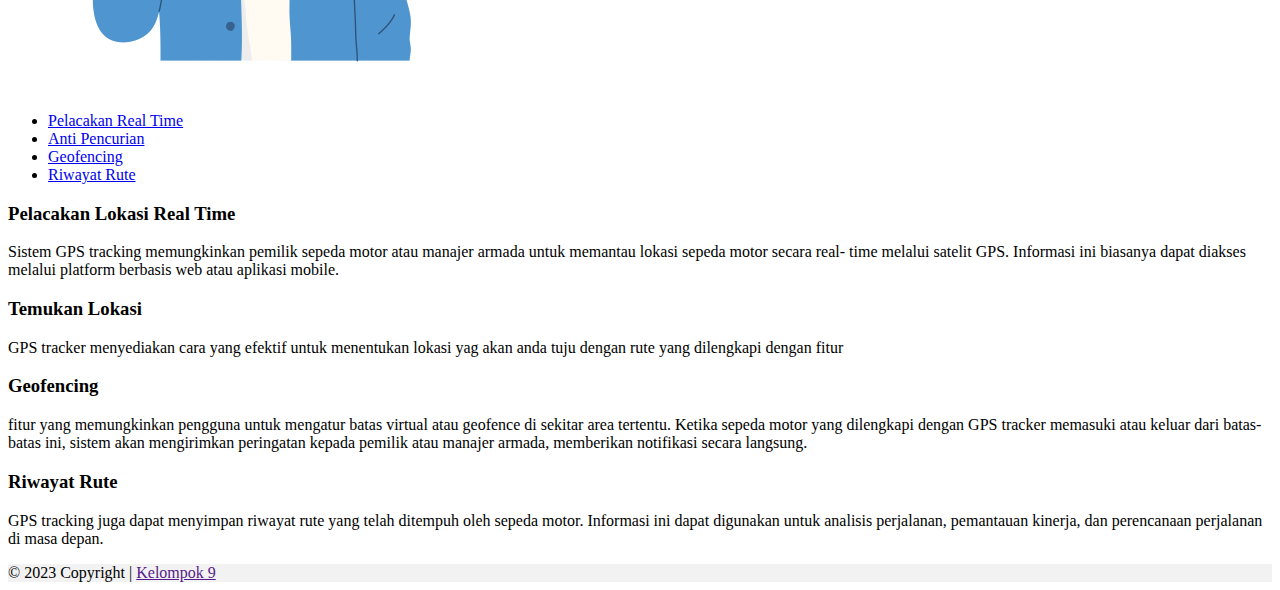
==== commit 0280b4db: "Update index.html" ====
--- a/index.html
+++ b/index.html
@@ -1,166 +1,166 @@
-<!doctype html>
-<html lang="en">
-  <head>
-    <meta charset="utf-8">
-    <meta name="viewport" content="width=device-width, initial-scale=1">
-    <title>GPS Tracking Motorcycle</title>
-    <link href="https://cdn.jsdelivr.net/npm/bootstrap@5.3.2/dist/css/bootstrap.min.css" rel="stylesheet" integrity="sha384-T3c6CoIi6uLrA9TneNEoa7RxnatzjcDSCmG1MXxSR1GAsXEV/Dwwykc2MPK8M2HN" crossorigin="anonymous">
-    <link rel="stylesheet" href="asset/css/index.css">
-  </head>
-  <body>
-
-    <!-- Navbar -->
-    <nav class="navbar navbar-expand-lg bg-body-tertiary">
-        <div class="container-fluid">
-            <a class="navbar-brand" href="#">
-                <img src="asset/img/logo.png" alt="Logo" width="30" height="24" class="d-inline-block align-text-top">
-            </a>
-          <a class="navbar-brand" href="#">GPS Tracking Motorcycle</a>
-          <button class="navbar-toggler" type="button" data-bs-toggle="collapse" data-bs-target="#navbarNavDropdown" aria-controls="navbarNavDropdown" aria-expanded="false" aria-label="Toggle navigation">
-            <span class="navbar-toggler-icon"></span>
-          </button>
-          <div class="collapse navbar-collapse" id="navbarNavDropdown">
-            <ul class="navbar-nav">
-              <li class="nav-item">
-                <a class="nav-link active" aria-current="page" href="index.html">Home</a>
-              </li>
-              <li class="nav-item">
-                <a class="nav-link" href="tentang.html">Tentang Kami</a>
-              </li>
-            </ul>
-          </div>
-        </div>
-    </nav>
-    <!-- End Navbar -->
-
-    <!-- Carousel -->
-    <div id="carouselExampleCaptions" class="carousel slide">
-        <div class="carousel-indicators">
-          <button type="button" data-bs-target="#carouselExampleCaptions" data-bs-slide-to="0" class="active" aria-current="true" aria-label="Slide 1"></button>
-          <button type="button" data-bs-target="#carouselExampleCaptions" data-bs-slide-to="1" aria-label="Slide 2"></button>
-          <button type="button" data-bs-target="#carouselExampleCaptions" data-bs-slide-to="2" aria-label="Slide 3"></button>
-        </div>
-        <div class="carousel-inner">
-          <div class="carousel-item active">
-            <img src="/asset/img/gps.png" class="d-block w-100" alt="...">
-            <div class="carousel-caption d-none d-md-block">
-              <h5>Keamanan Sepanjang Perjalanan</h5>
-              <p>Temukan solusi GPS tracking motor terbaik kami yang akan menjaga motor Anda selalu dalam pantauan.</p>
-            </div>
-          </div>
-          <div class="carousel-item">
-            <img src="/asset/img/tracking.png" class="d-block w-100" alt="...">
-            <div class="carousel-caption d-none d-md-block">
-              <h5>Lacak dan Atur Motor Anda dengan Mudah</h5>
-              <p>Kendalikan motor Anda dari jauh dengan aplikasi GPS tracking kami yang mudah digunakan.</p>
-            </div>
-          </div>
-          <div class="carousel-item">
-            <img src="/asset/img/motorcycle.png" class="d-block w-100" alt="...">
-            <div class="carousel-caption d-none d-md-block">
-              <h5>Keamanan Sepanjang Waktu</h5>
-              <p>Dengan sistem GPS tracking kami yang handal, nikmati keamanan nonstop untuk motor Anda.</p>
-            </div>
-          </div>
-        </div>
-        <button class="carousel-control-prev" type="button" data-bs-target="#carouselExampleCaptions" data-bs-slide="prev">
-          <span class="carousel-control-prev-icon" aria-hidden="true"></span>
-          <span class="visually-hidden">Previous</span>
-        </button>
-        <button class="carousel-control-next" type="button" data-bs-target="#carouselExampleCaptions" data-bs-slide="next">
-          <span class="carousel-control-next-icon" aria-hidden="true"></span>
-          <span class="visually-hidden">Next</span>
-        </button>
-    </div>
-    <!-- End Carousel -->
-
-    <!-- Main -->
-    <div class="container text-center mt-5 mb-5">
-      <div class="row align-items-center">
-        <div class="col info">
-          <img src="/asset/img/map.png" width="100px" alt="" srcset="">
-          <br>
-          <h5>Real Time Location</h5>
-        </div>
-        <div class="col info">
-          <img src="/asset/img/neural.png" width="100px" alt="" srcset="">
-          <br>
-          <h5>Easy Connect</h5>
-        </div>
-        <div class="col info">
-          <img src="/asset/img/delivery.png" width="100px" alt="" srcset="">
-          <br>
-          <h5>Location History</h5>
-        </div>
-      </div>
-
-      <div class="mt-5">
-        <h2 id="tentangKami">Tentang Kami</h2>
-        <p>GPS Tracking Motorcyle</p>
-      </div>
-    </div>
-
-    <div class="container mt-4">
-      <div class="row">
-        <div class="col-md-5">
-          <!-- Kolom dengan gambar -->
-          <img src="/asset/img/people.png" id="gambar" class="img-fluid zoomable" alt="Gambar Anda">
-        </div>
-        <div class="col-md-7">
-          <!-- Tab dan konten tab tetap di sini -->
-          <ul class="nav nav-tabs" id="myTabs">
-            <li class="nav-item">
-              <a class="nav-link active" data-toggle="tab" href="#tab1">Pelacakan Real Time</a>
-            </li>
-            <li class="nav-item">
-              <a class="nav-link" data-toggle="tab" href="#tab2">Anti Pencurian</a>
-            </li>
-            <li class="nav-item">
-              <a class="nav-link" data-toggle="tab" href="#tab3">Geofencing</a>
-            </li>
-            <li class="nav-item">
-              <a class="nav-link" data-toggle="tab" href="#tab4">Riwayat Rute</a>
-            </li>
-          </ul>
-    
-          <div class="tab-content mt-5">
-            <div id="tab1" class="tab-pane fade show active">
-              <h3>Pelacakan Lokasi Real Time</h3>
-              <p>Sistem GPS tracking memungkinkan pemilik sepeda motor atau manajer armada untuk memantau lokasi sepeda motor secara real- time melalui satelit GPS. Informasi ini biasanya dapat diakses melalui platform berbasis web atau aplikasi mobile.</p>
-            </div>
-            <div id="tab2" class="tab-pane fade">
-              <h3>Anti Pencurian</h3>
-              <p>GPS tracker menyediakan cara yang efektif untuk mencegah pencurian sepeda motor. Pada saat terjadinya pencurian, pemilik dapat melacak lokasi sepeda motor yang dicuri dan berkoordinasi dengan pihak berwenang untuk melakukan pemulihan.</p>
-            </div>
-            <div id="tab3" class="tab-pane fade">
-              <h3>Geofencing</h3>
-              <p>fitur yang memungkinkan pengguna untuk mengatur batas virtual atau geofence di sekitar area tertentu. Ketika sepeda motor yang dilengkapi dengan GPS tracker memasuki atau keluar dari batas-batas ini, sistem akan mengirimkan peringatan kepada pemilik atau manajer armada, memberikan notifikasi secara langsung.</p>
-            </div>
-            <div id="tab4" class="tab-pane fade">
-              <h3>Riwayat Rute</h3>
-              <p>GPS tracking juga dapat menyimpan riwayat rute yang telah ditempuh oleh sepeda motor. Informasi ini dapat digunakan untuk analisis perjalanan, pemantauan kinerja, dan perencanaan perjalanan di masa depan.</p>
-            </div>
-          </div>
-        </div>
-      </div>
-    </div>
-    <!-- End Main -->
-
-    <!-- Footer -->
-    <footer class="text-center text-lg-start bg-light text-muted">
-      <!-- Copyright -->
-      <div class="text-center p-4" style="background-color: rgba(0, 0, 0, 0.05);">
-        © 2023 Copyright | 
-        <a class="text-reset fw-bold" href="">Kelompok 9</a>
-      </div>
-      <!-- Copyright -->
-    </footer>
-    <!-- Footer -->
-
-    <script src="https://cdn.jsdelivr.net/npm/bootstrap@5.3.2/dist/js/bootstrap.bundle.min.js" integrity="sha384-C6RzsynM9kWDrMNeT87bh95OGNyZPhcTNXj1NW7RuBCsyN/o0jlpcV8Qyq46cDfL" crossorigin="anonymous"></script>
-    <script src="https://code.jquery.com/jquery-3.5.1.slim.min.js"></script>
-    <script src="https://cdn.jsdelivr.net/npm/@popperjs/core@2.5.3/dist/umd/popper.min.js"></script>
-    <script src="https://maxcdn.bootstrapcdn.com/bootstrap/4.5.2/js/bootstrap.min.js"></script>
-    <script src="asset/js/script.js"></script>
-  </body>
-</html>+<!doctype html>
+<html lang="en">
+  <head>
+    <meta charset="utf-8">
+    <meta name="viewport" content="width=device-width, initial-scale=1">
+    <title>GPS Tracking Motorcycle</title>
+    <link href="https://cdn.jsdelivr.net/npm/bootstrap@5.3.2/dist/css/bootstrap.min.css" rel="stylesheet" integrity="sha384-T3c6CoIi6uLrA9TneNEoa7RxnatzjcDSCmG1MXxSR1GAsXEV/Dwwykc2MPK8M2HN" crossorigin="anonymous">
+    <link rel="stylesheet" href="asset/css/index.css">
+  </head>
+  <body>
+
+    <!-- Navbar -->
+    <nav class="navbar navbar-expand-lg bg-body-tertiary">
+        <div class="container-fluid">
+            <a class="navbar-brand" href="#">
+                <img src="asset/img/logo.png" alt="Logo" width="30" height="24" class="d-inline-block align-text-top">
+            </a>
+          <a class="navbar-brand" href="#">GPS Tracking Motorcycle</a>
+          <button class="navbar-toggler" type="button" data-bs-toggle="collapse" data-bs-target="#navbarNavDropdown" aria-controls="navbarNavDropdown" aria-expanded="false" aria-label="Toggle navigation">
+            <span class="navbar-toggler-icon"></span>
+          </button>
+          <div class="collapse navbar-collapse" id="navbarNavDropdown">
+            <ul class="navbar-nav">
+              <li class="nav-item">
+                <a class="nav-link active" aria-current="page" href="index.html">Home</a>
+              </li>
+              <li class="nav-item">
+                <a class="nav-link" href="tentang.html">Tentang Kami</a>
+              </li>
+            </ul>
+          </div>
+        </div>
+    </nav>
+    <!-- End Navbar -->
+
+    <!-- Carousel -->
+    <div id="carouselExampleCaptions" class="carousel slide">
+        <div class="carousel-indicators">
+          <button type="button" data-bs-target="#carouselExampleCaptions" data-bs-slide-to="0" class="active" aria-current="true" aria-label="Slide 1"></button>
+          <button type="button" data-bs-target="#carouselExampleCaptions" data-bs-slide-to="1" aria-label="Slide 2"></button>
+          <button type="button" data-bs-target="#carouselExampleCaptions" data-bs-slide-to="2" aria-label="Slide 3"></button>
+        </div>
+        <div class="carousel-inner">
+          <div class="carousel-item active">
+            <img src="/asset/img/gps.png" class="d-block w-100" alt="...">
+            <div class="carousel-caption d-none d-md-block">
+              <h5>Keamanan Sepanjang Perjalanan</h5>
+              <p>Temukan solusi GPS tracking motor terbaik kami yang akan menjaga motor Anda selalu dalam pantauan.</p>
+            </div>
+          </div>
+          <div class="carousel-item">
+            <img src="/asset/img/tracking.png" class="d-block w-100" alt="...">
+            <div class="carousel-caption d-none d-md-block">
+              <h5>Lacak dan Atur Motor Anda dengan Mudah</h5>
+              <p>Kendalikan motor Anda dari jauh dengan aplikasi GPS tracking kami yang mudah digunakan.</p>
+            </div>
+          </div>
+          <div class="carousel-item">
+            <img src="/asset/img/motorcycle.png" class="d-block w-100" alt="...">
+            <div class="carousel-caption d-none d-md-block">
+              <h5>Keamanan Sepanjang Waktu</h5>
+              <p>Dengan sistem GPS tracking kami yang handal, nikmati keamanan nonstop untuk motor Anda.</p>
+            </div>
+          </div>
+        </div>
+        <button class="carousel-control-prev" type="button" data-bs-target="#carouselExampleCaptions" data-bs-slide="prev">
+          <span class="carousel-control-prev-icon" aria-hidden="true"></span>
+          <span class="visually-hidden">Previous</span>
+        </button>
+        <button class="carousel-control-next" type="button" data-bs-target="#carouselExampleCaptions" data-bs-slide="next">
+          <span class="carousel-control-next-icon" aria-hidden="true"></span>
+          <span class="visually-hidden">Next</span>
+        </button>
+    </div>
+    <!-- End Carousel -->
+
+    <!-- Main -->
+    <div class="container text-center mt-5 mb-5">
+      <div class="row align-items-center">
+        <div class="col info">
+          <img src="/asset/img/map.png" width="100px" alt="" srcset="">
+          <br>
+          <h5>Real Time Location</h5>
+        </div>
+        <div class="col info">
+          <img src="/asset/img/neural.png" width="100px" alt="" srcset="">
+          <br>
+          <h5>Easy Connect</h5>
+        </div>
+        <div class="col info">
+          <img src="/asset/img/delivery.png" width="100px" alt="" srcset="">
+          <br>
+          <h5>Location History</h5>
+        </div>
+      </div>
+
+      <div class="mt-5">
+        <h2 id="tentangKami">Tentang Kami</h2>
+        <p>GPS Tracking Motorcyle</p>
+      </div>
+    </div>
+
+    <div class="container mt-4">
+      <div class="row">
+        <div class="col-md-5">
+          <!-- Kolom dengan gambar -->
+          <img src="/asset/img/people.png" id="gambar" class="img-fluid zoomable" alt="Gambar Anda">
+        </div>
+        <div class="col-md-7">
+          <!-- Tab dan konten tab tetap di sini -->
+          <ul class="nav nav-tabs" id="myTabs">
+            <li class="nav-item">
+              <a class="nav-link active" data-toggle="tab" href="#tab1">Pelacakan Real Time</a>
+            </li>
+            <li class="nav-item">
+              <a class="nav-link" data-toggle="tab" href="#tab2">Anti Pencurian</a>
+            </li>
+            <li class="nav-item">
+              <a class="nav-link" data-toggle="tab" href="#tab3">Geofencing</a>
+            </li>
+            <li class="nav-item">
+              <a class="nav-link" data-toggle="tab" href="#tab4">Riwayat Rute</a>
+            </li>
+          </ul>
+    
+          <div class="tab-content mt-5">
+            <div id="tab1" class="tab-pane fade show active">
+              <h3>Pelacakan Lokasi Real Time</h3>
+              <p>Sistem GPS tracking memungkinkan pemilik sepeda motor atau manajer armada untuk memantau lokasi sepeda motor secara real- time melalui satelit GPS. Informasi ini biasanya dapat diakses melalui platform berbasis web atau aplikasi mobile.</p>
+            </div>
+            <div id="tab2" class="tab-pane fade">
+              <h3>Temukan Lokasi</h3>
+              <p>GPS tracker menyediakan cara yang efektif untuk menentukan lokasi yag akan anda tuju dengan rute yang dilengkapi dengan fitur </p>
+            </div>
+            <div id="tab3" class="tab-pane fade">
+              <h3>Geofencing</h3>
+              <p>fitur yang memungkinkan pengguna untuk mengatur batas virtual atau geofence di sekitar area tertentu. Ketika sepeda motor yang dilengkapi dengan GPS tracker memasuki atau keluar dari batas-batas ini, sistem akan mengirimkan peringatan kepada pemilik atau manajer armada, memberikan notifikasi secara langsung.</p>
+            </div>
+            <div id="tab4" class="tab-pane fade">
+              <h3>Riwayat Rute</h3>
+              <p>GPS tracking juga dapat menyimpan riwayat rute yang telah ditempuh oleh sepeda motor. Informasi ini dapat digunakan untuk analisis perjalanan, pemantauan kinerja, dan perencanaan perjalanan di masa depan.</p>
+            </div>
+          </div>
+        </div>
+      </div>
+    </div>
+    <!-- End Main -->
+
+    <!-- Footer -->
+    <footer class="text-center text-lg-start bg-light text-muted">
+      <!-- Copyright -->
+      <div class="text-center p-4" style="background-color: rgba(0, 0, 0, 0.05);">
+        © 2023 Copyright | 
+        <a class="text-reset fw-bold" href="">Kelompok 9</a>
+      </div>
+      <!-- Copyright -->
+    </footer>
+    <!-- Footer -->
+
+    <script src="https://cdn.jsdelivr.net/npm/bootstrap@5.3.2/dist/js/bootstrap.bundle.min.js" integrity="sha384-C6RzsynM9kWDrMNeT87bh95OGNyZPhcTNXj1NW7RuBCsyN/o0jlpcV8Qyq46cDfL" crossorigin="anonymous"></script>
+    <script src="https://code.jquery.com/jquery-3.5.1.slim.min.js"></script>
+    <script src="https://cdn.jsdelivr.net/npm/@popperjs/core@2.5.3/dist/umd/popper.min.js"></script>
+    <script src="https://maxcdn.bootstrapcdn.com/bootstrap/4.5.2/js/bootstrap.min.js"></script>
+    <script src="asset/js/script.js"></script>
+  </body>
+</html>
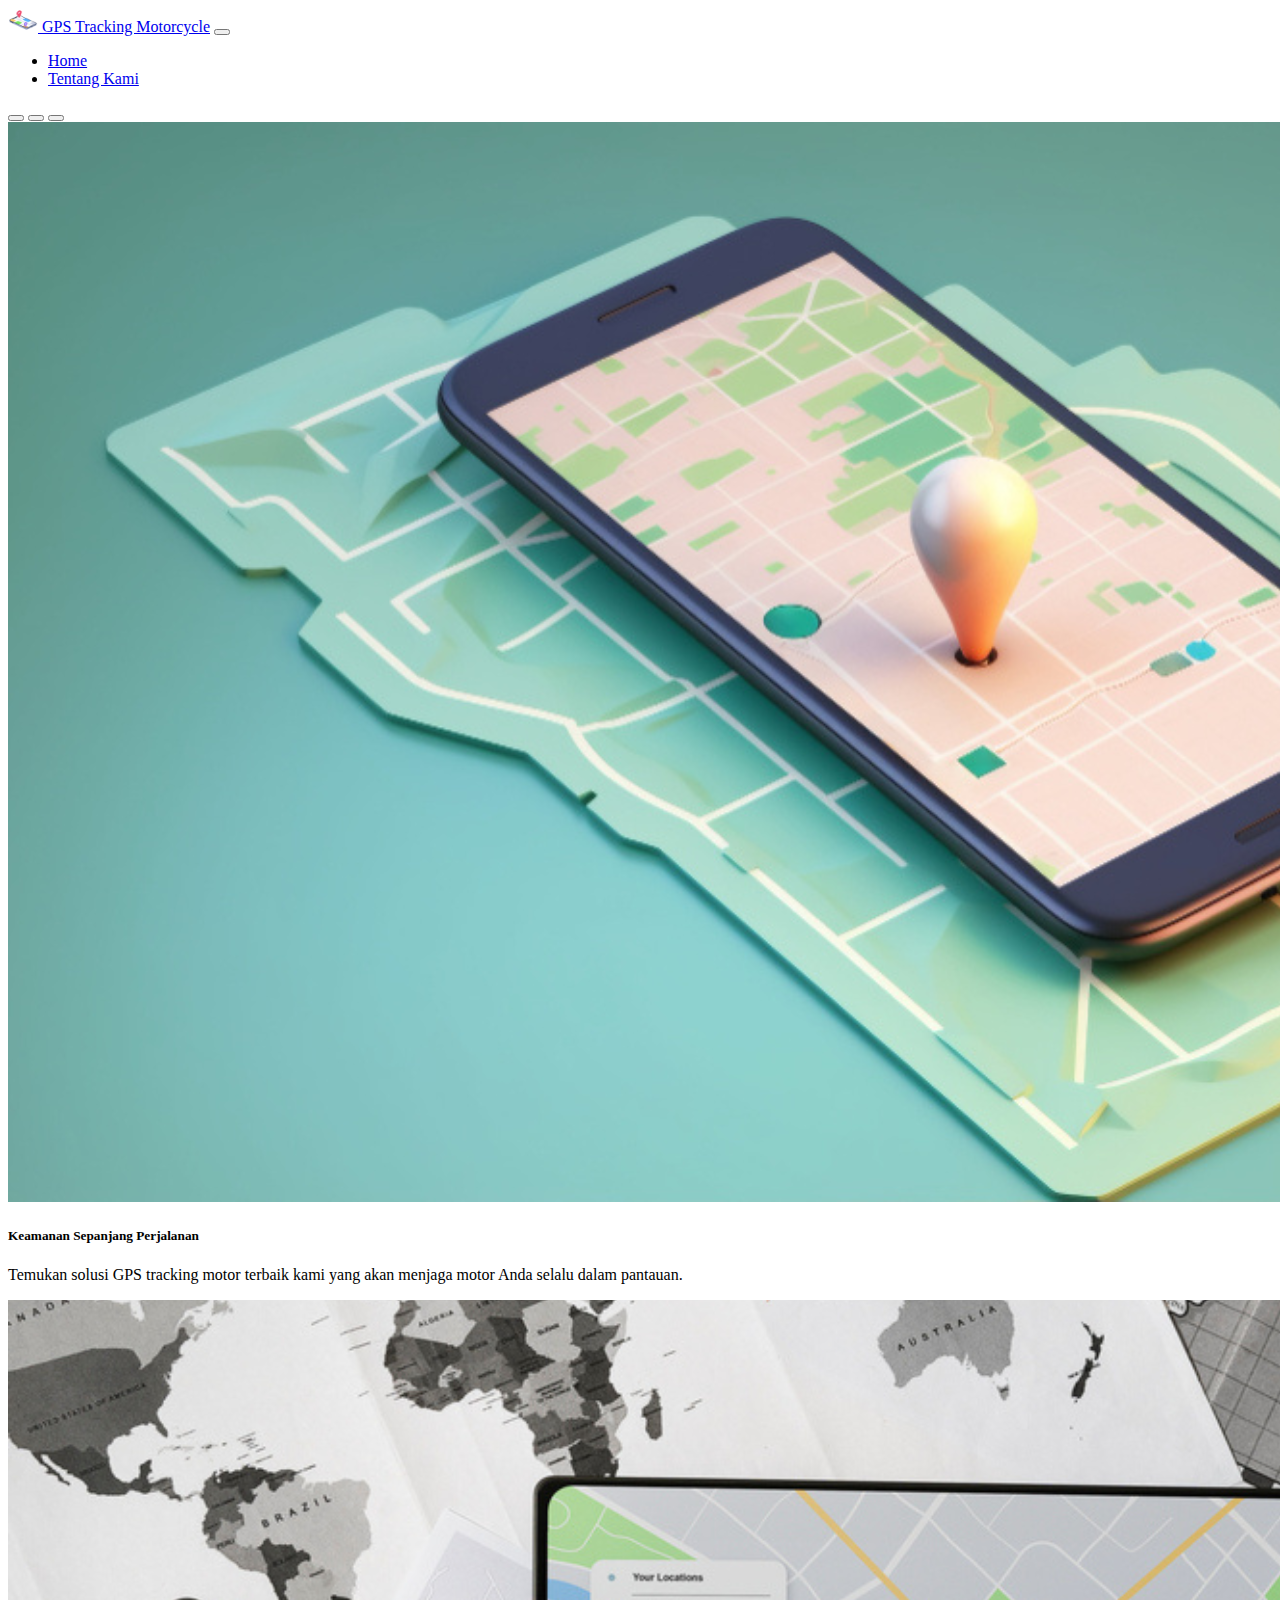
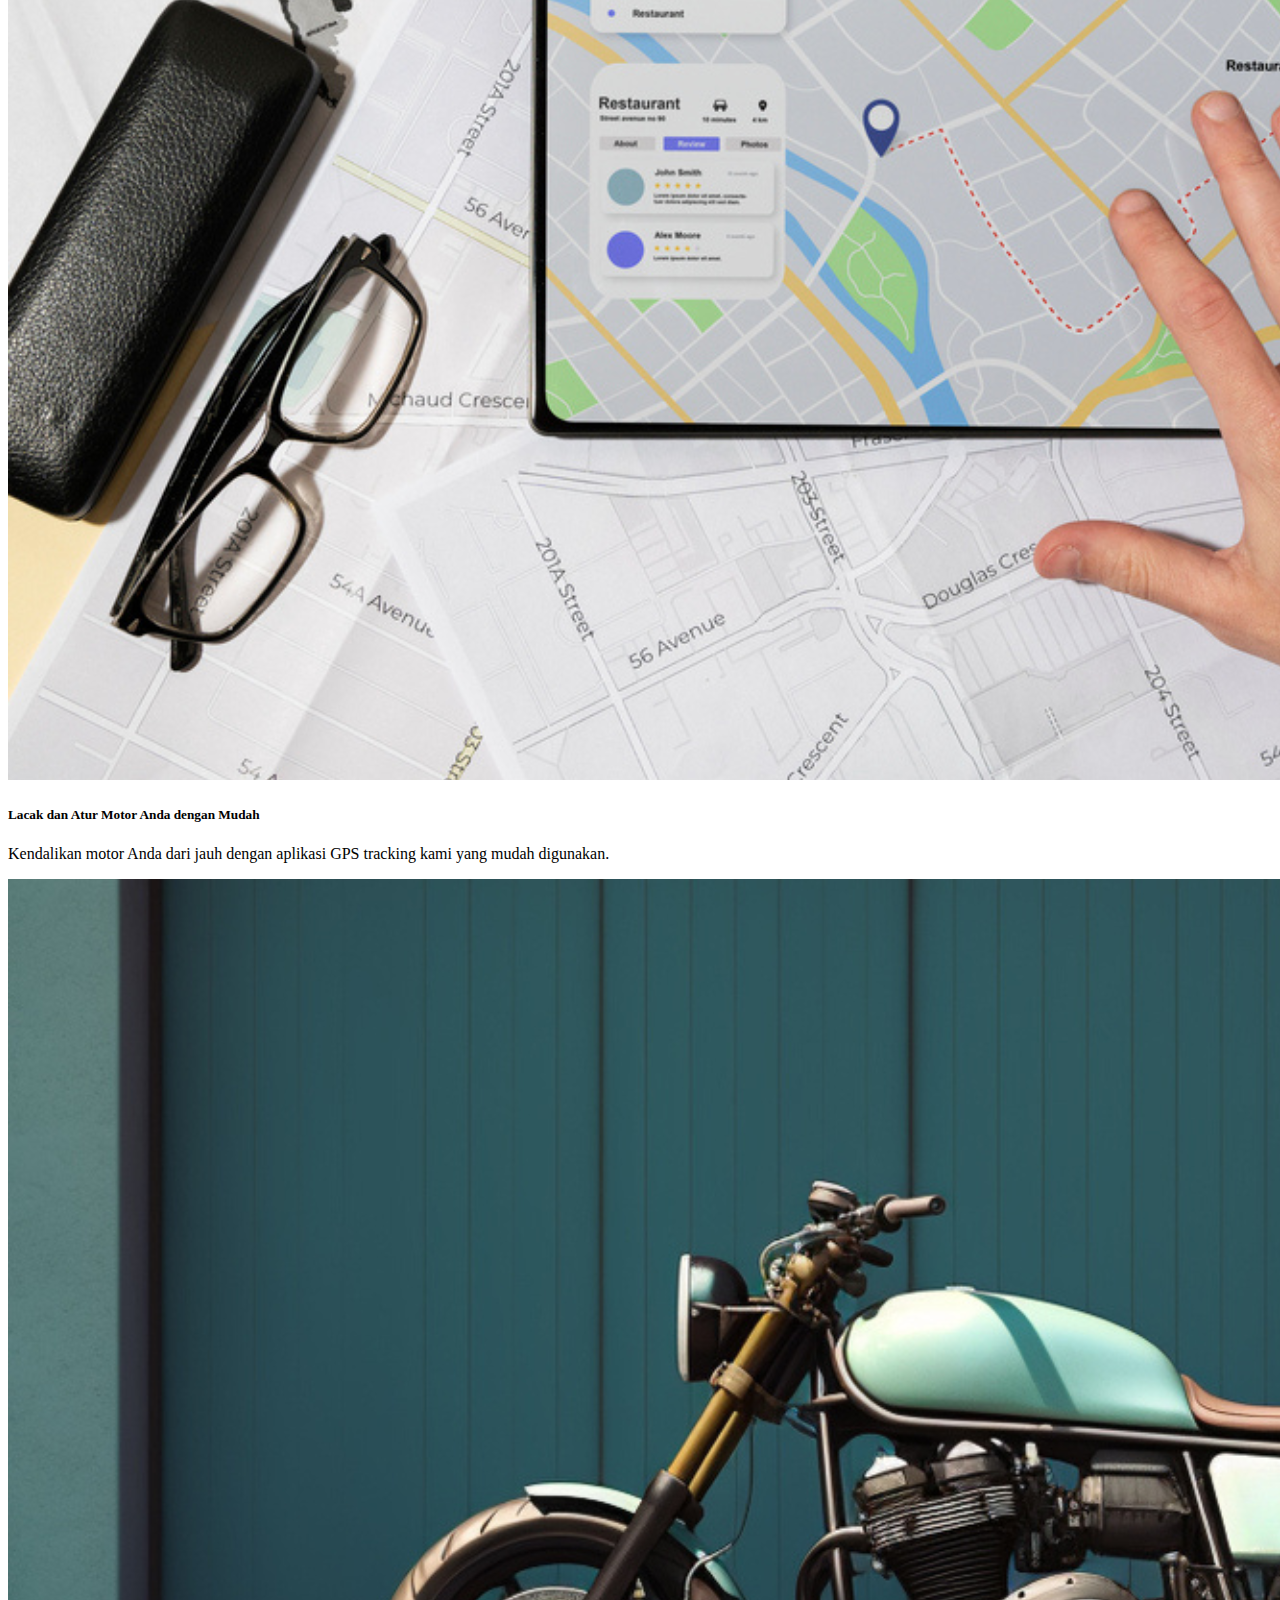
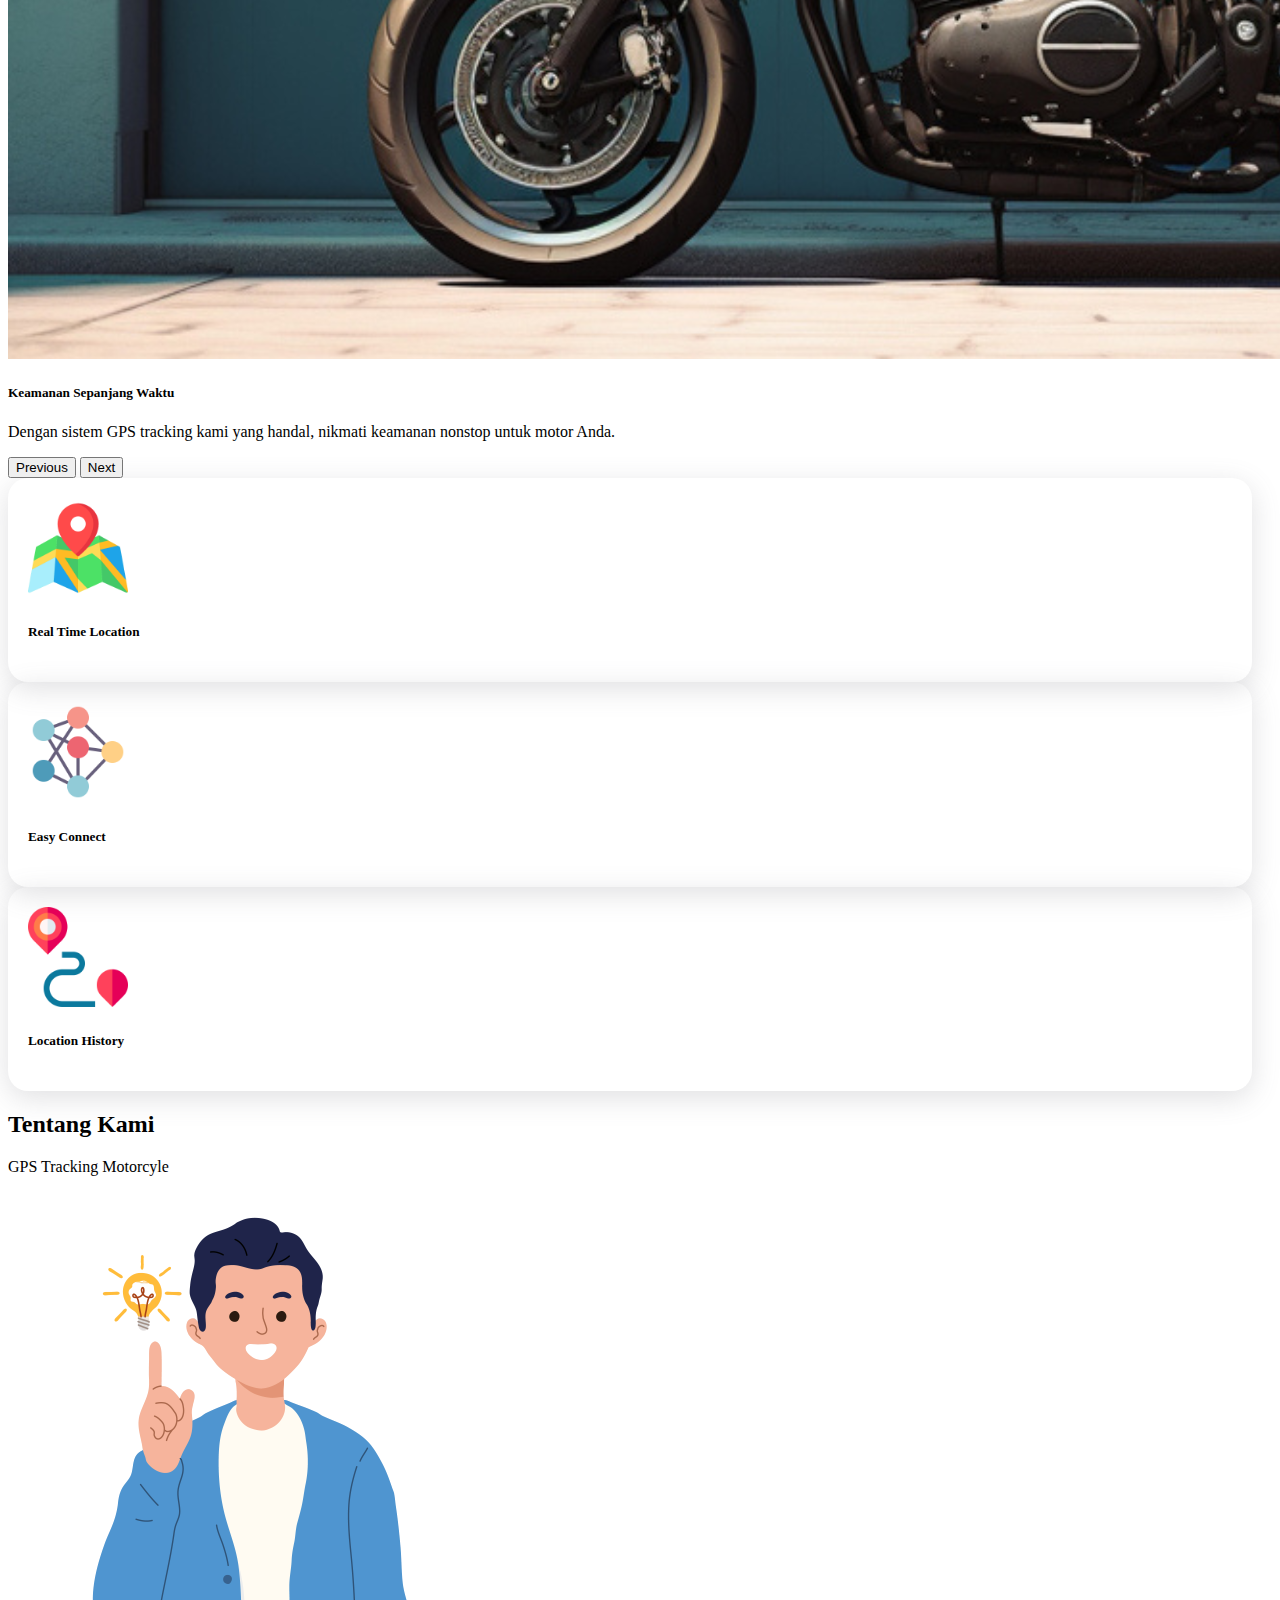
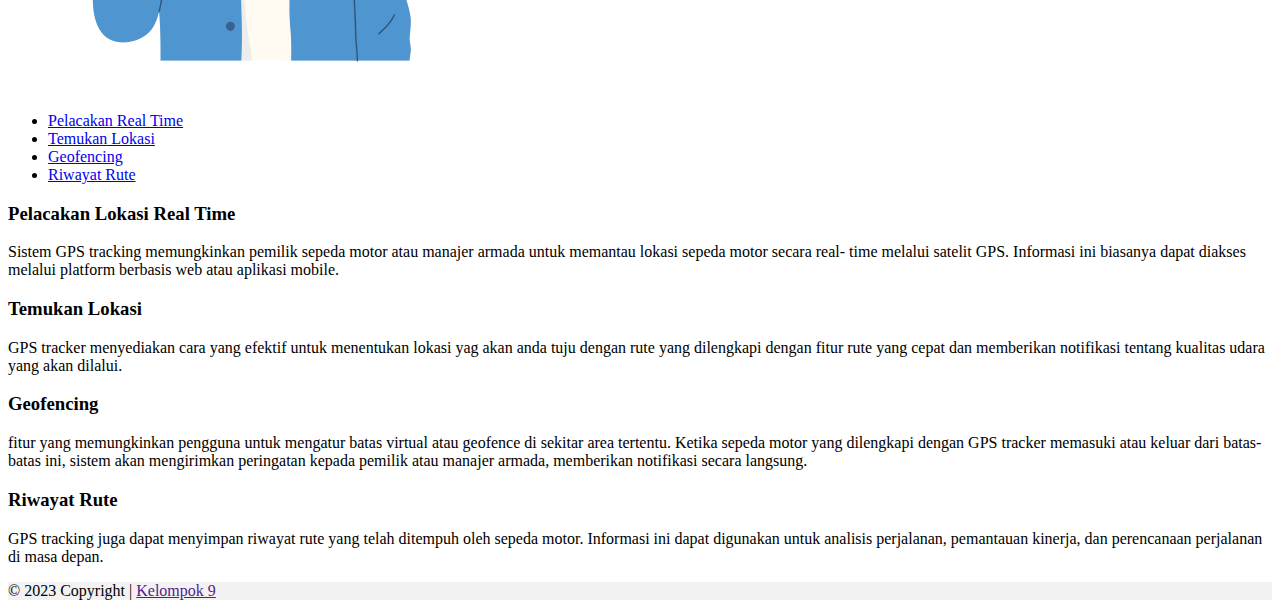
==== commit 22f2a53d: "Update index.html" ====
--- a/index.html
+++ b/index.html
@@ -113,7 +113,7 @@
               <a class="nav-link active" data-toggle="tab" href="#tab1">Pelacakan Real Time</a>
             </li>
             <li class="nav-item">
-              <a class="nav-link" data-toggle="tab" href="#tab2">Anti Pencurian</a>
+              <a class="nav-link" data-toggle="tab" href="#tab2">Temukan Lokasi</a>
             </li>
             <li class="nav-item">
               <a class="nav-link" data-toggle="tab" href="#tab3">Geofencing</a>
@@ -130,7 +130,7 @@
             </div>
             <div id="tab2" class="tab-pane fade">
               <h3>Temukan Lokasi</h3>
-              <p>GPS tracker menyediakan cara yang efektif untuk menentukan lokasi yag akan anda tuju dengan rute yang dilengkapi dengan fitur </p>
+              <p>GPS tracker menyediakan cara yang efektif untuk menentukan lokasi yag akan anda tuju dengan rute yang dilengkapi dengan fitur rute yang cepat dan memberikan notifikasi tentang kualitas udara yang akan dilalui.</p>
             </div>
             <div id="tab3" class="tab-pane fade">
               <h3>Geofencing</h3>
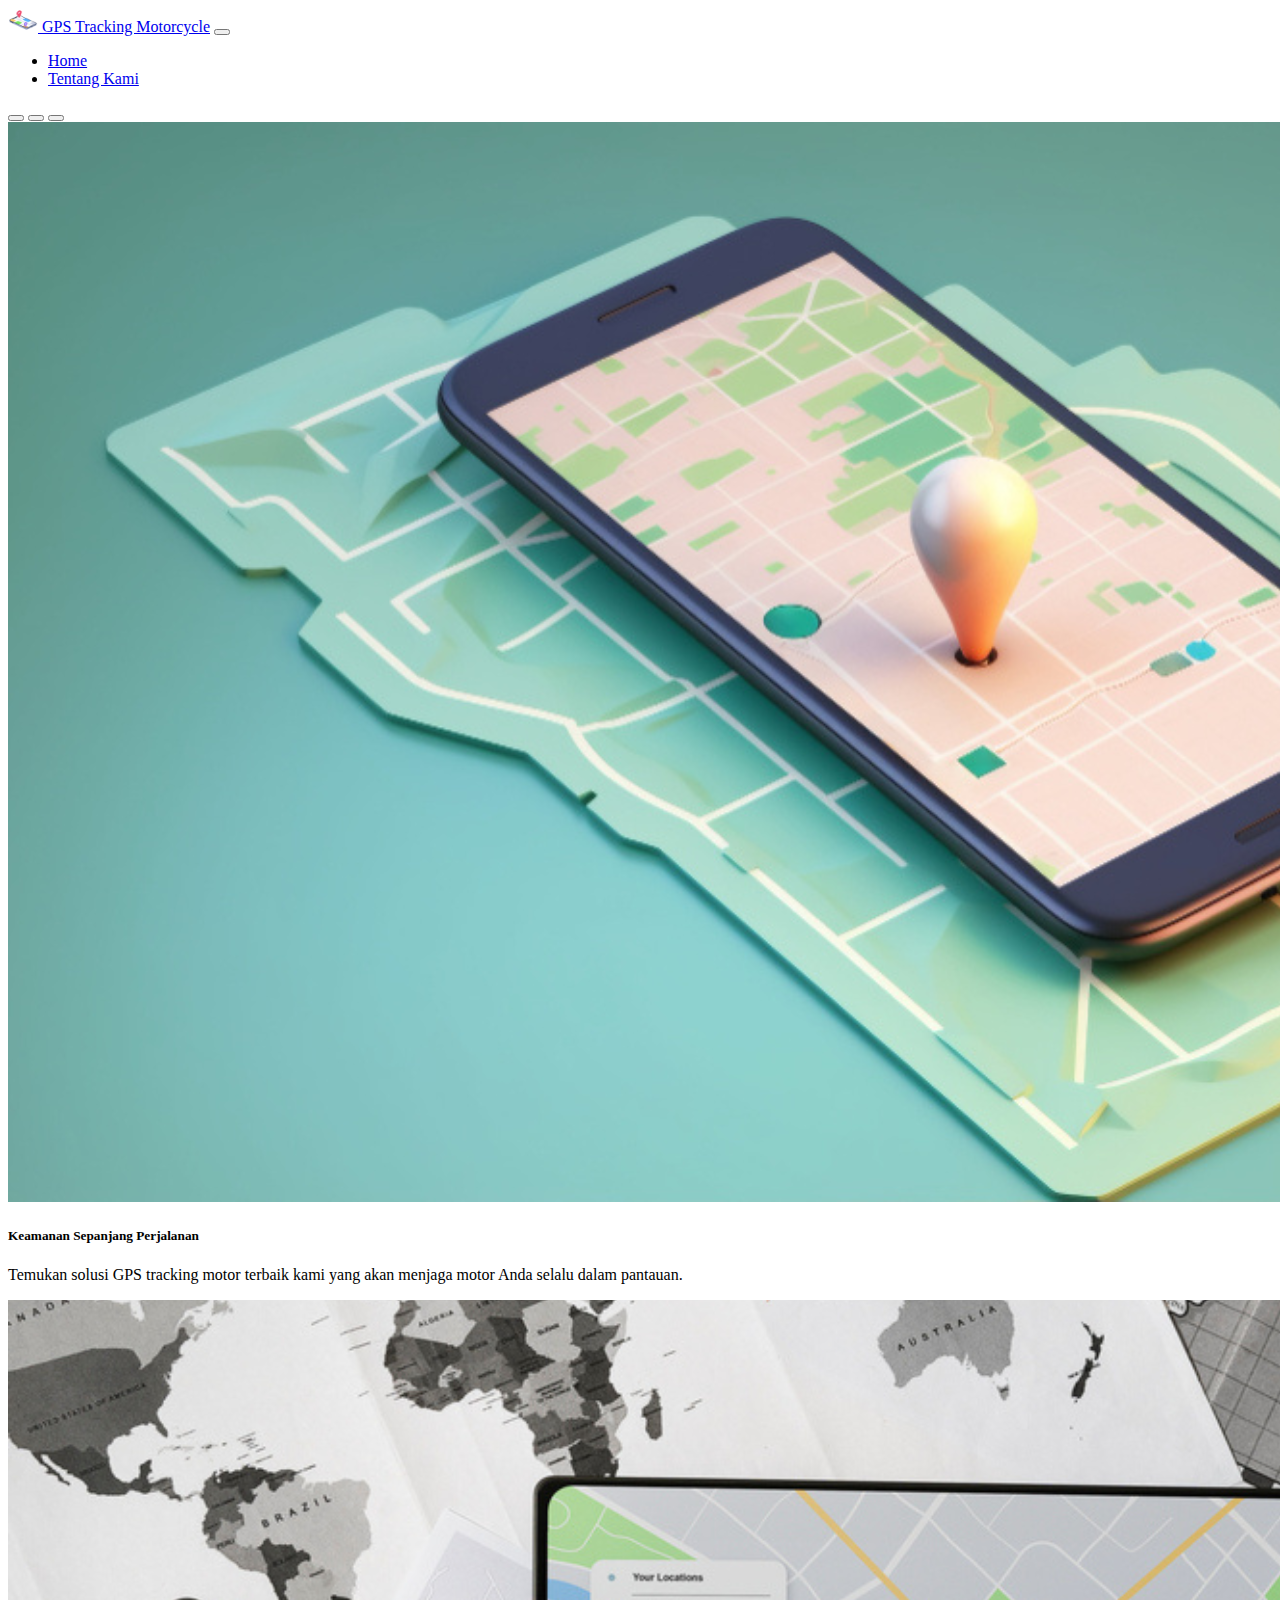
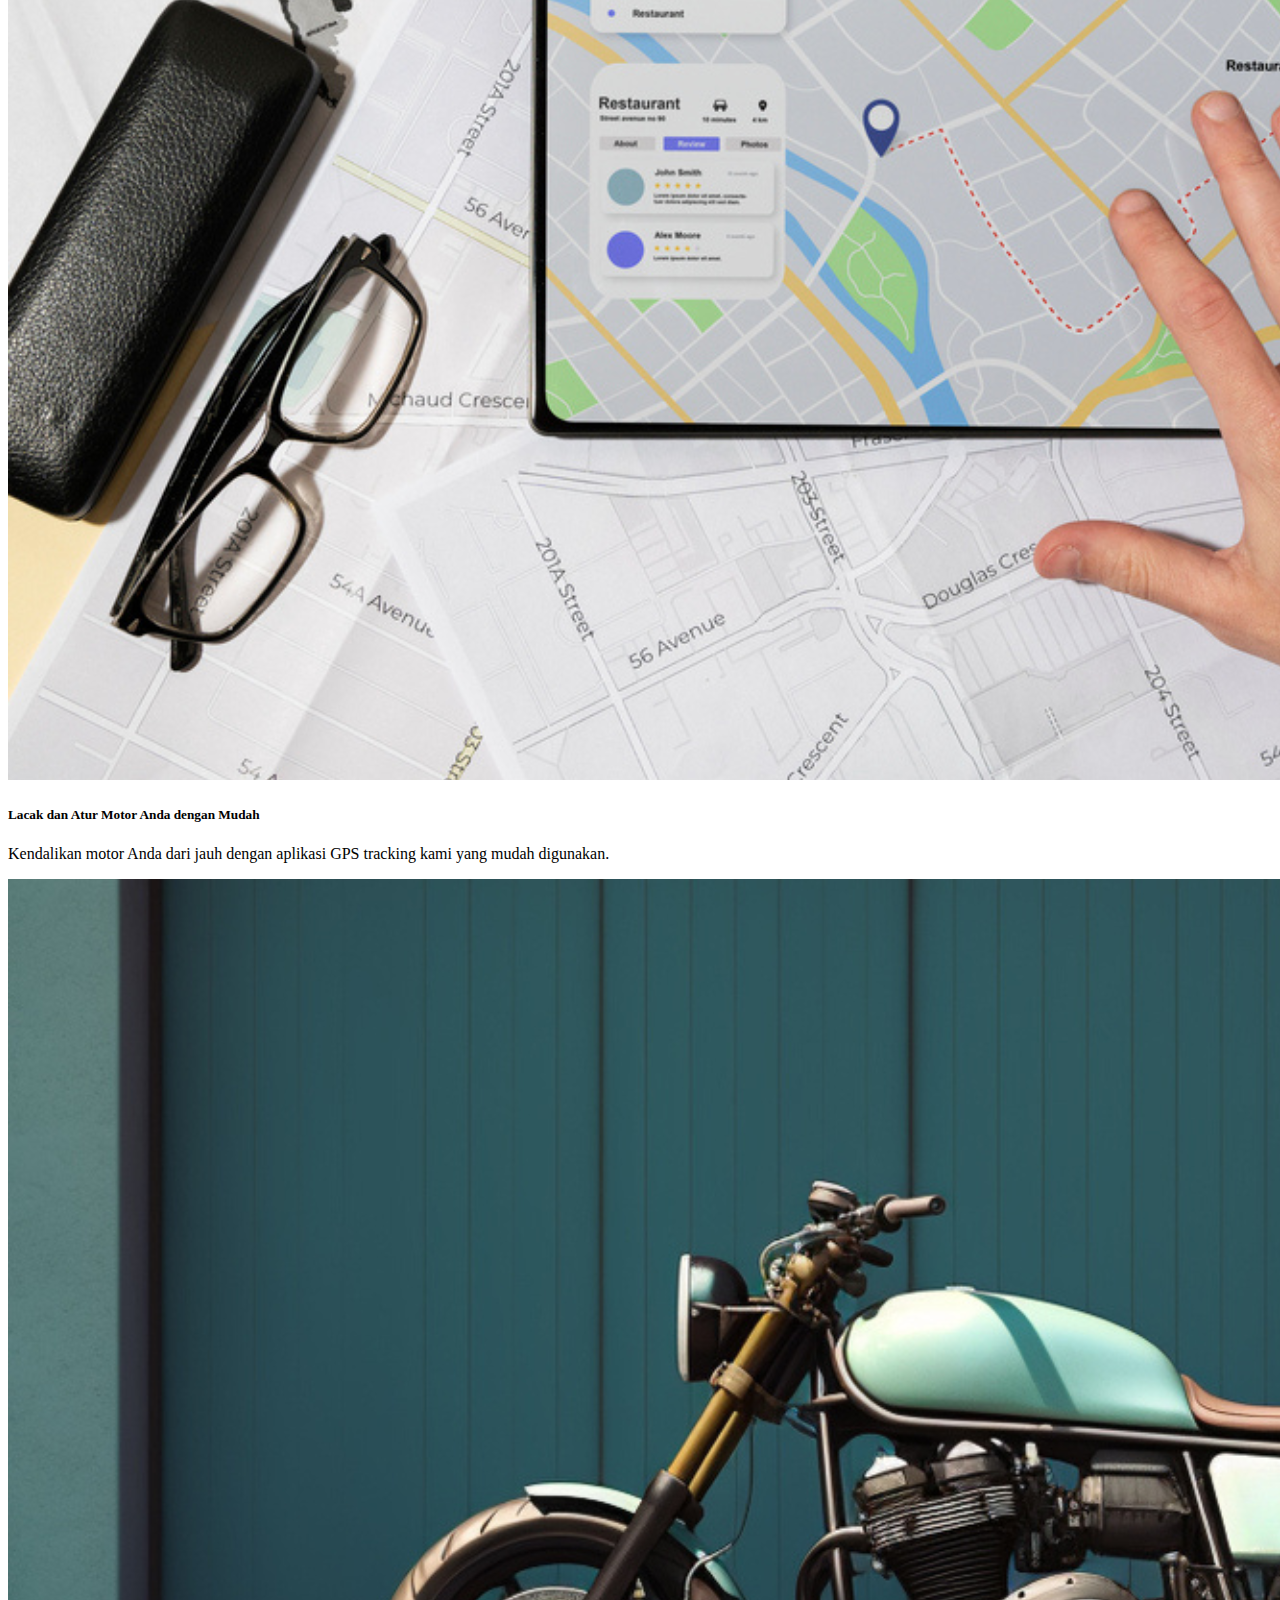
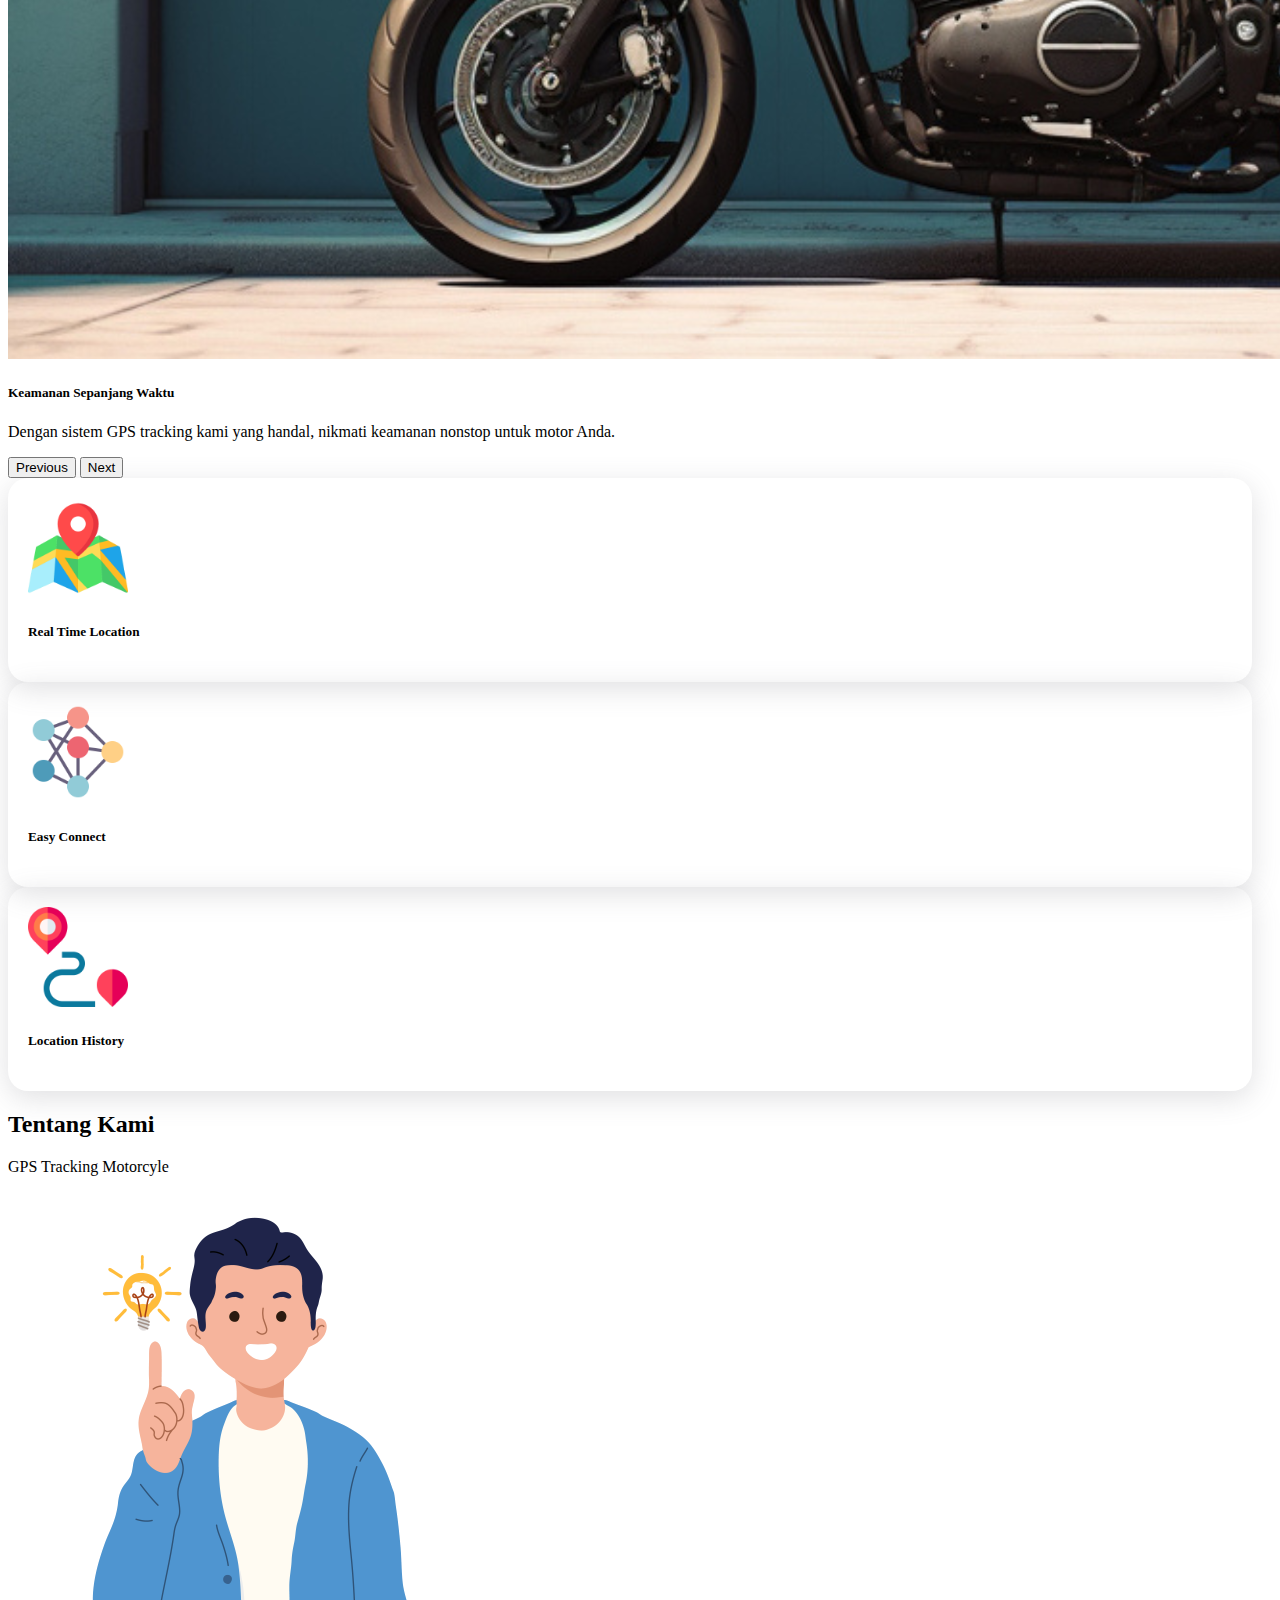
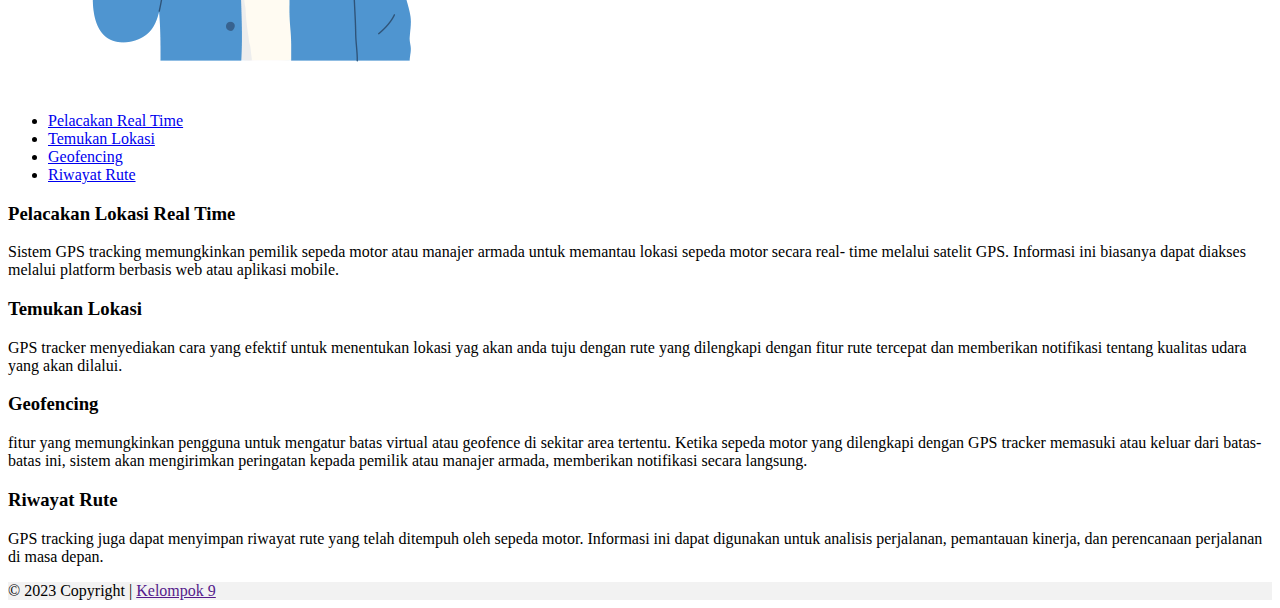
==== commit 6b9c4b90: "Update index.html" ====
--- a/index.html
+++ b/index.html
@@ -130,7 +130,7 @@
             </div>
             <div id="tab2" class="tab-pane fade">
               <h3>Temukan Lokasi</h3>
-              <p>GPS tracker menyediakan cara yang efektif untuk menentukan lokasi yag akan anda tuju dengan rute yang dilengkapi dengan fitur rute yang cepat dan memberikan notifikasi tentang kualitas udara yang akan dilalui.</p>
+              <p>GPS tracker menyediakan cara yang efektif untuk menentukan lokasi yag akan anda tuju dengan rute yang dilengkapi dengan fitur rute tercepat dan memberikan notifikasi tentang kualitas udara yang akan dilalui.</p>
             </div>
             <div id="tab3" class="tab-pane fade">
               <h3>Geofencing</h3>
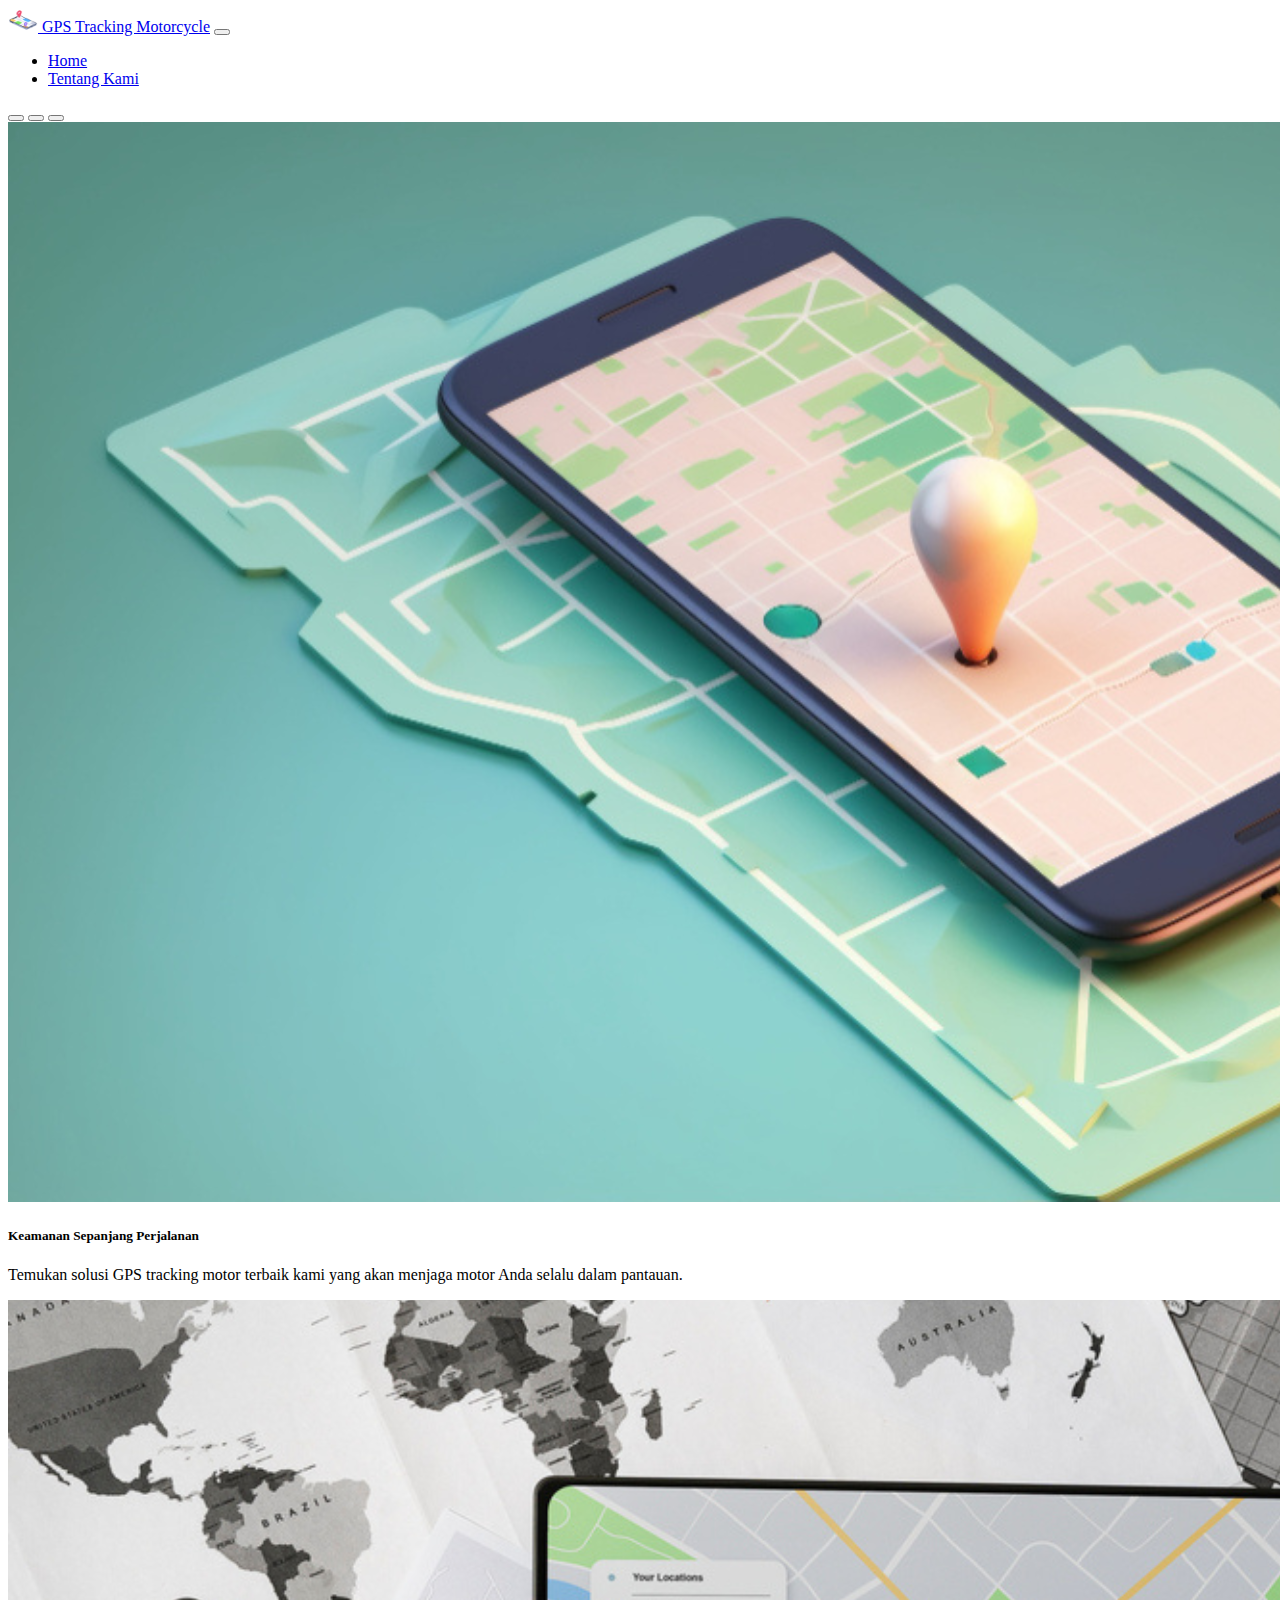
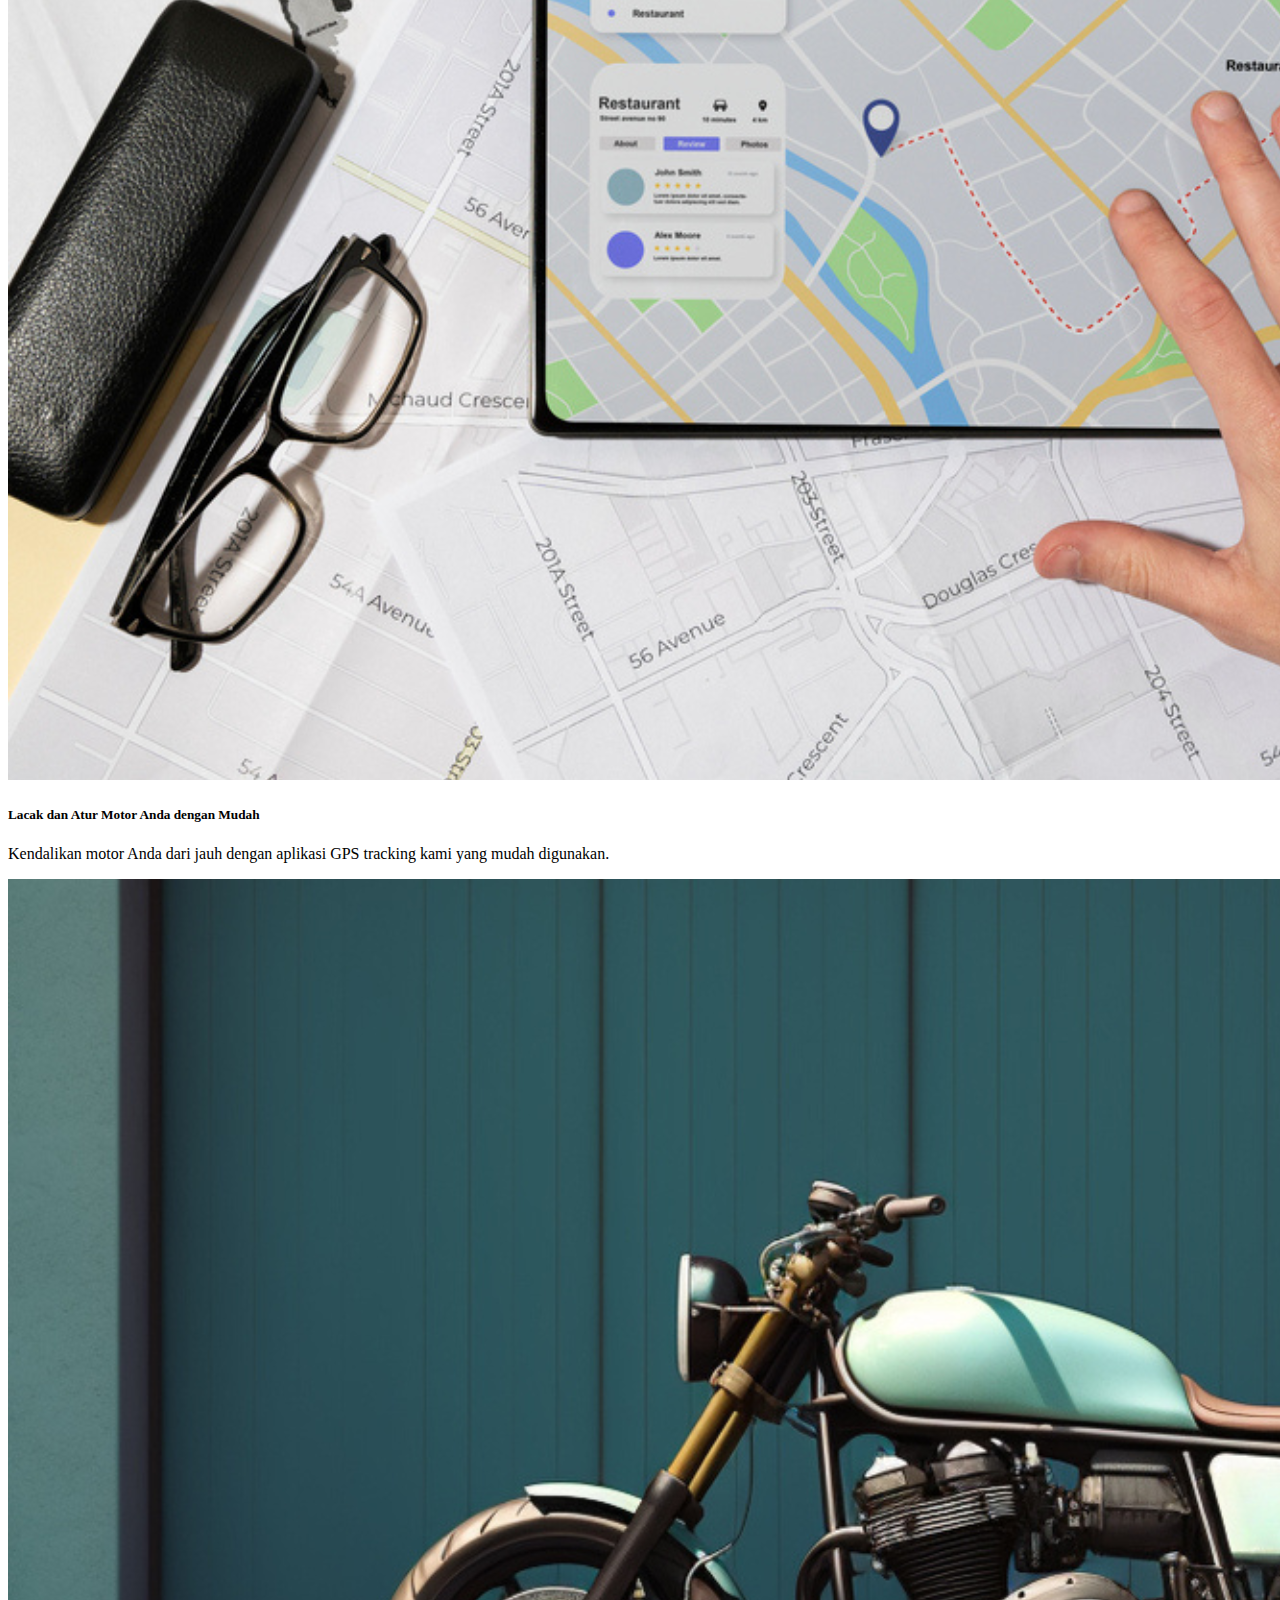
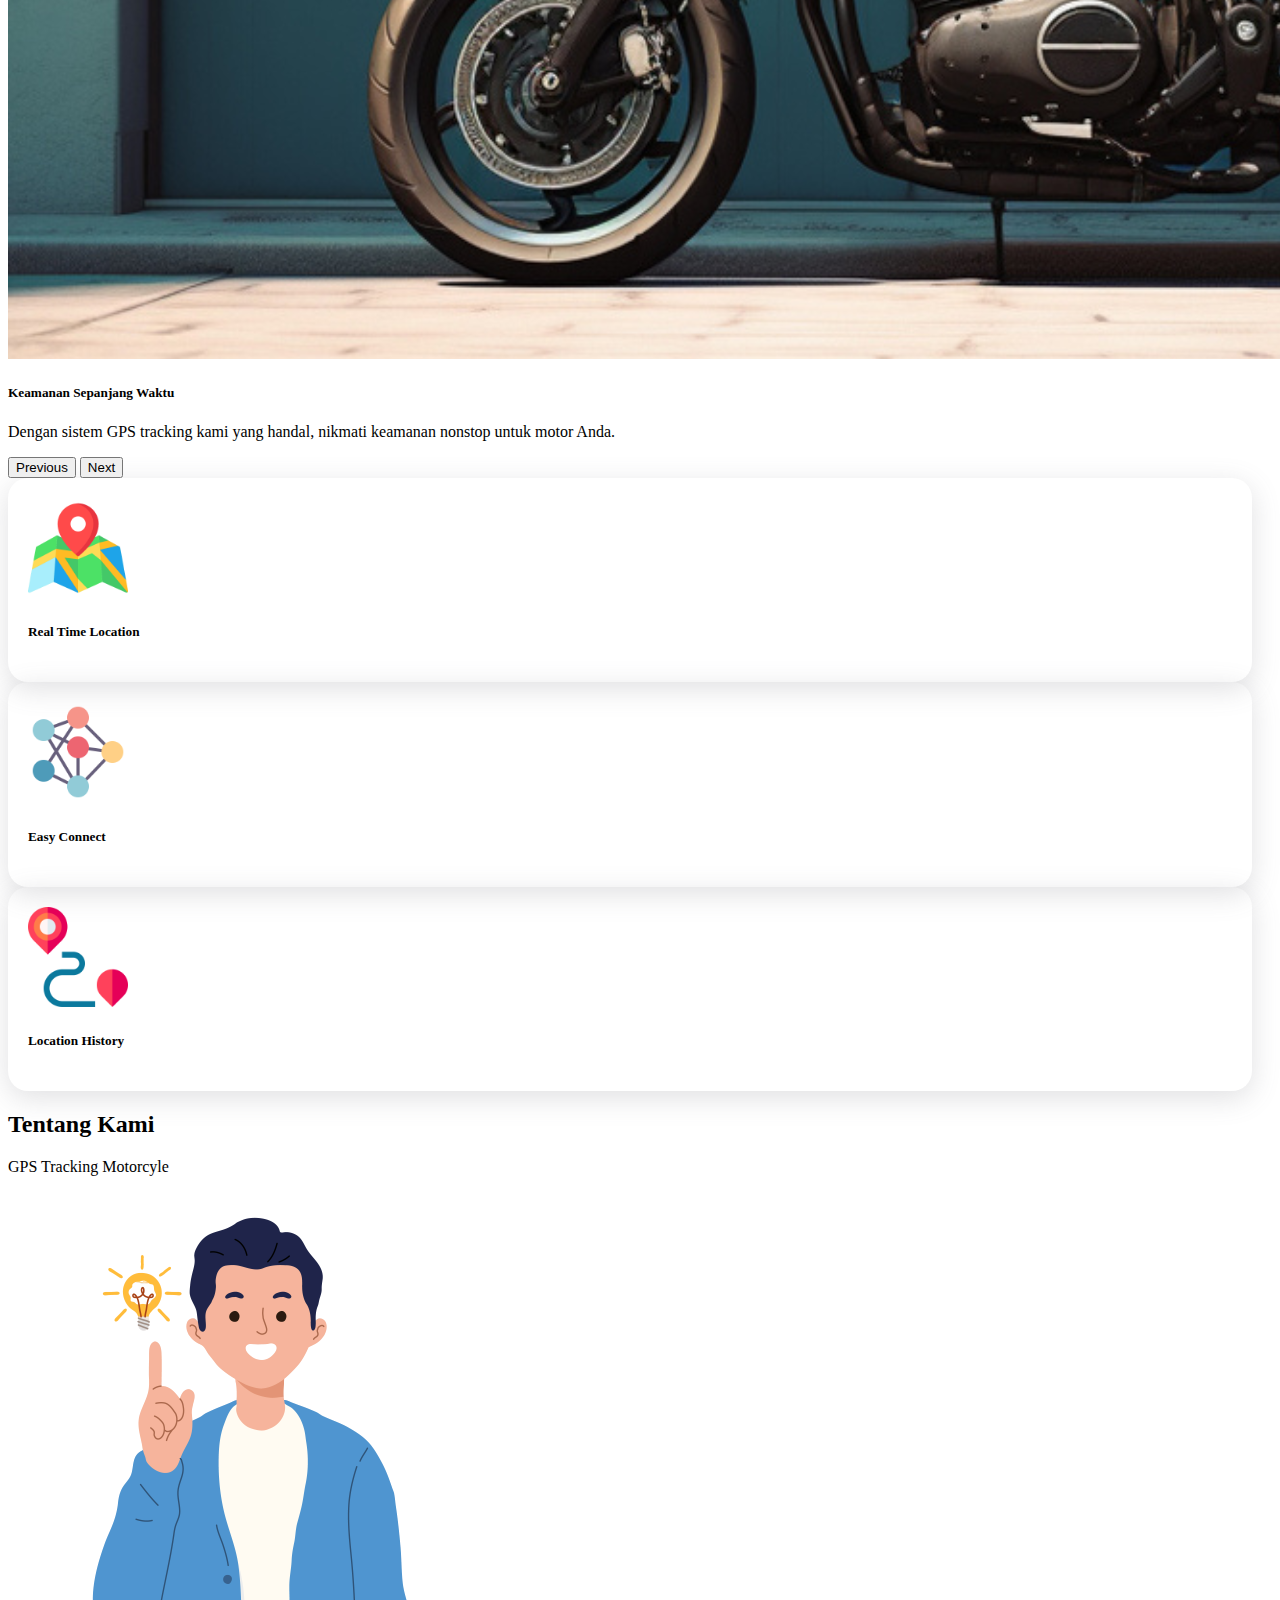
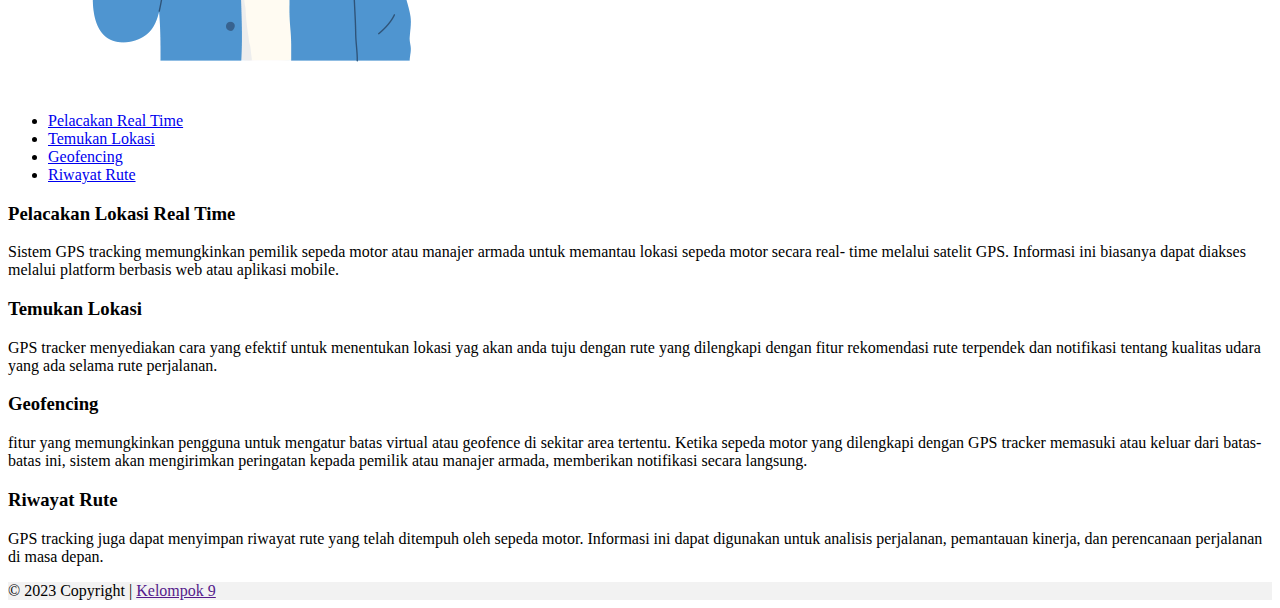
==== commit 652f29a1: "Update index.html" ====
--- a/index.html
+++ b/index.html
@@ -5,14 +5,14 @@
     <meta name="viewport" content="width=device-width, initial-scale=1">
     <title>GPS Tracking Motorcycle</title>
     <link href="https://cdn.jsdelivr.net/npm/bootstrap@5.3.2/dist/css/bootstrap.min.css" rel="stylesheet" integrity="sha384-T3c6CoIi6uLrA9TneNEoa7RxnatzjcDSCmG1MXxSR1GAsXEV/Dwwykc2MPK8M2HN" crossorigin="anonymous">
-    <link rel="stylesheet" href="asset/css/index.css">
+    <link rel="stylesheet" href="index.css">
   </head>
   <body>
 
     <!-- Navbar -->
     <nav class="navbar navbar-expand-lg bg-body-tertiary">
         <div class="container-fluid">
-            <a class="navbar-brand" href="#">
+            <a class="navbar-bran d" href="#">
                 <img src="asset/img/logo.png" alt="Logo" width="30" height="24" class="d-inline-block align-text-top">
             </a>
           <a class="navbar-brand" href="#">GPS Tracking Motorcycle</a>
@@ -130,7 +130,7 @@
             </div>
             <div id="tab2" class="tab-pane fade">
               <h3>Temukan Lokasi</h3>
-              <p>GPS tracker menyediakan cara yang efektif untuk menentukan lokasi yag akan anda tuju dengan rute yang dilengkapi dengan fitur rute tercepat dan memberikan notifikasi tentang kualitas udara yang akan dilalui.</p>
+              <p>GPS tracker menyediakan cara yang efektif untuk menentukan lokasi yag akan anda tuju dengan rute yang dilengkapi dengan fitur rekomendasi rute terpendek dan notifikasi tentang kualitas udara yang ada selama rute perjalanan. </p>
             </div>
             <div id="tab3" class="tab-pane fade">
               <h3>Geofencing</h3>
@@ -161,6 +161,6 @@
     <script src="https://code.jquery.com/jquery-3.5.1.slim.min.js"></script>
     <script src="https://cdn.jsdelivr.net/npm/@popperjs/core@2.5.3/dist/umd/popper.min.js"></script>
     <script src="https://maxcdn.bootstrapcdn.com/bootstrap/4.5.2/js/bootstrap.min.js"></script>
-    <script src="asset/js/script.js"></script>
+    <script src="script.js"></script>
   </body>
 </html>
--- a/index.css
+++ b/index.css
@@ -0,0 +1,20 @@
+.info {
+    padding: 20px;
+    margin-right: 20px;
+    border-radius: 20px;
+    box-shadow: rgba(100, 100, 111, 0.2) 0px 7px 29px 0px;
+  }
+
+  .info:hover {
+    box-shadow: rgba(0, 0, 0, 0.35) 0px 5px 15px;
+    transition: 500ms;
+  }
+
+  .zoomable {
+      cursor: pointer;
+      transition: transform 0.3s;
+  }
+
+  .zoomable.zoomed {
+      transform: scale(2); /* Ubah sesuai dengan faktor perbesaran yang Anda inginkan */
+  }